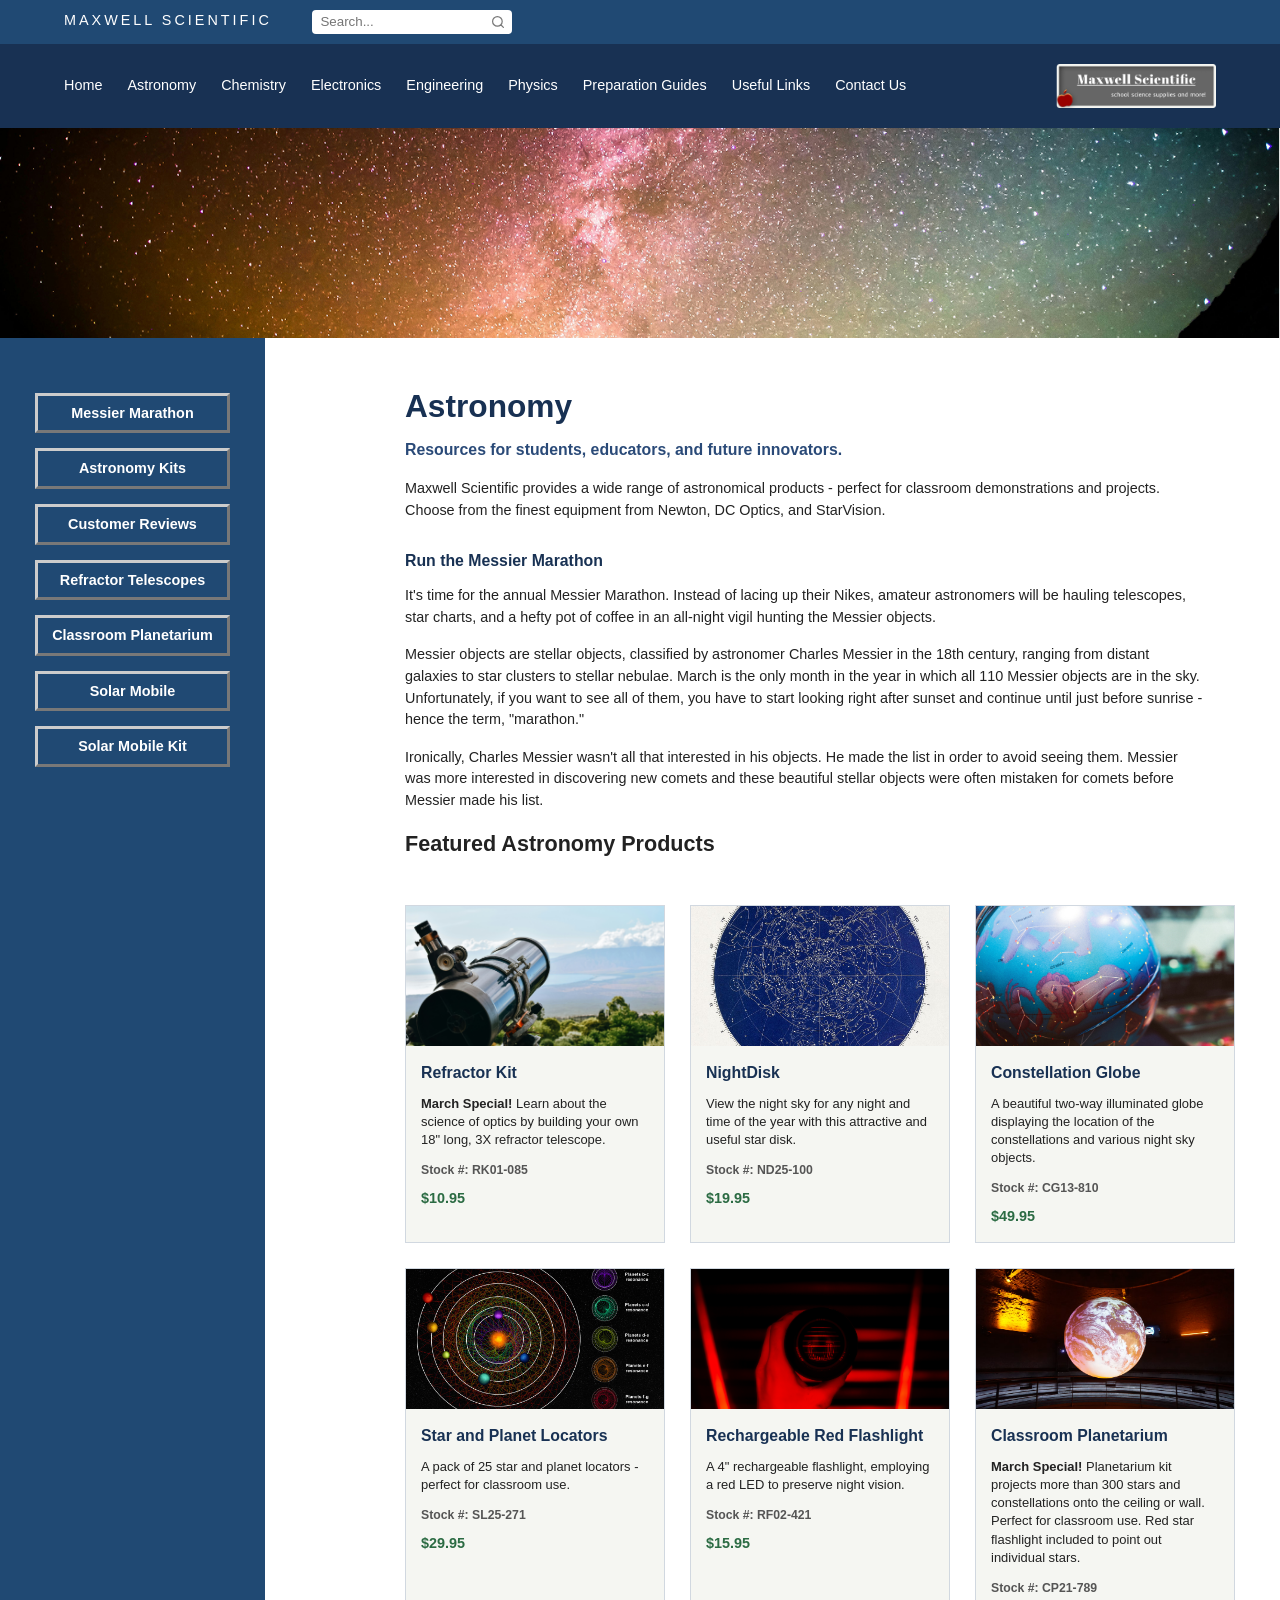
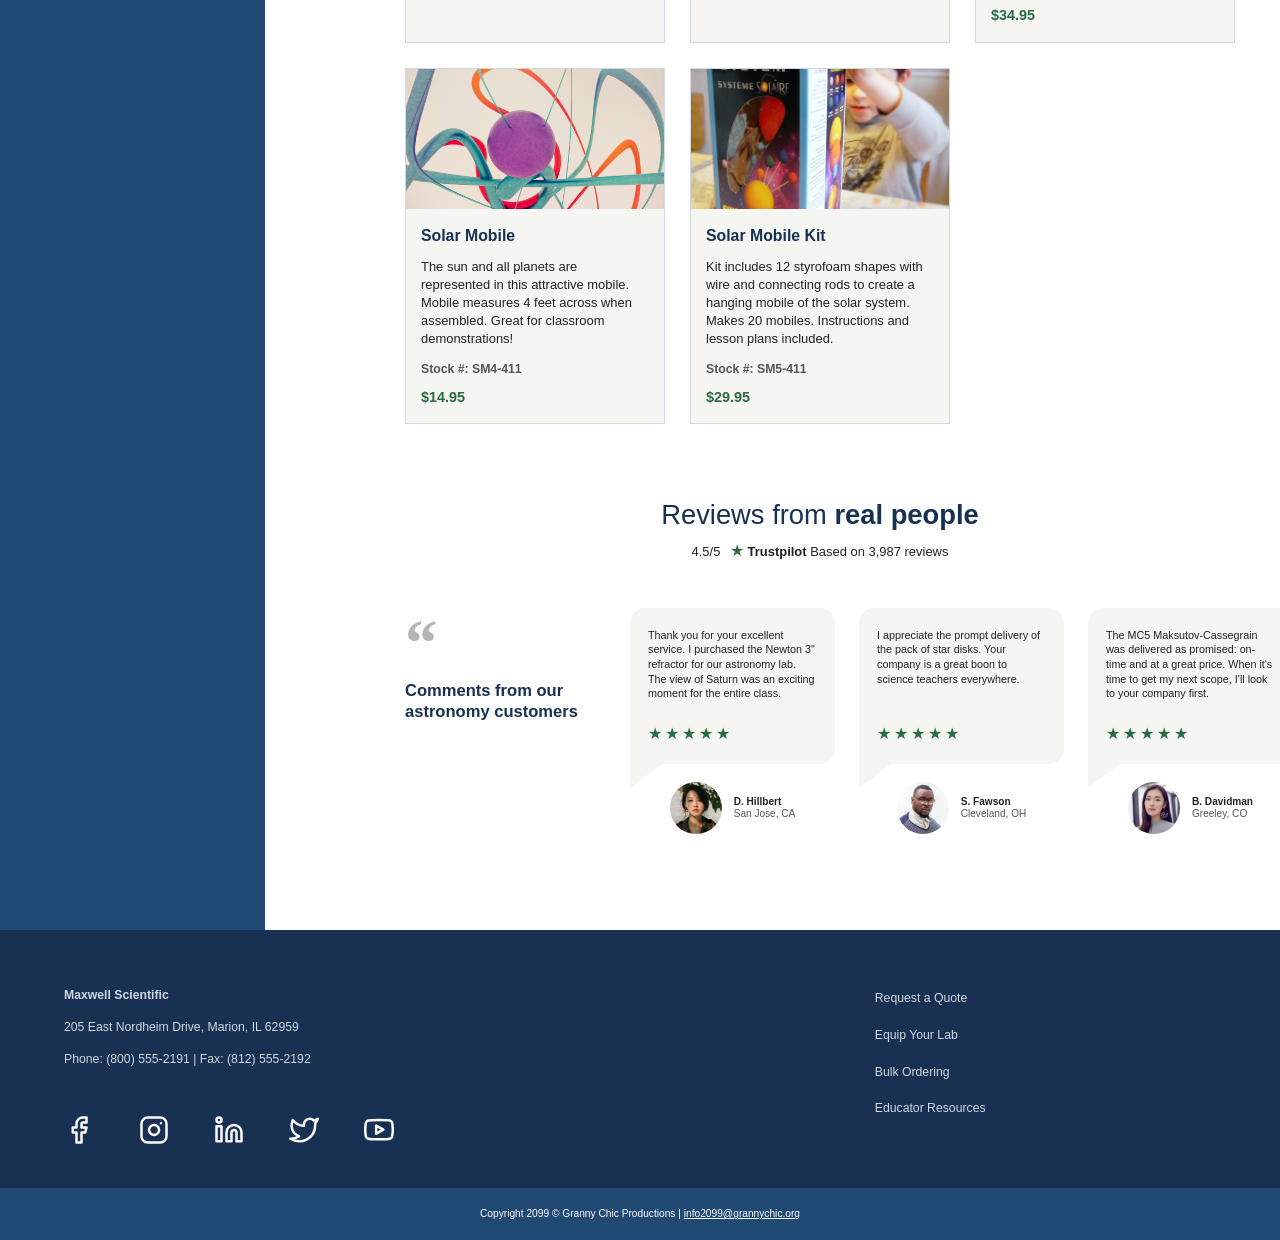
==== astro.html @ 08723feb "Reorder topic cards to match nav, plus Copy edit Fix quality on a few images" ====
<!-- prettier-ignore -->
<!DOCTYPE html>
<html xmlns="http://www.w3.org/1999/xhtml" lang="en" xml:lang="en">
  <head>
    <meta charset="UTF-8" />
    <meta name="viewport" content="width=device-width, initial-scale=1.0" />
    <meta
      name="description"
      content="Explore the cosmos with Maxwell Scientific's astronomy kits, stargazing tools, and celestial models designed for hands-on STEM learning." />
    <title>Maxwell Scientific - Astronomy</title>
    <link rel="stylesheet" href="./assets/css/maxwell.css" />
    <link rel="icon" href="favicon.png" type="image/png" />
  </head>
  <body>
    <!-- Site Header: Utility Bar + Main Navigation -->
    <header class="site-header">
      <div class="top-bar">
        <div class="container top-bar-content">
          <a class="brand-text" href="index.html">MAXWELL SCIENTIFIC</a>
          <search>
            <div class="search-box">
              <span class="search-icon" aria-hidden="true"></span>
              <input type="search" placeholder="Search..." aria-label="Search" />
            </div>
          </search>
        </div>
      </div>

      <div class="main-nav-bar">
        <div class="container nav-content">
          <nav class="main-nav" aria-label="Primary navigation">
            <ul class="nav-links">
              <li><a href="index.html">Home</a></li>
              <li><a class="current" href="#">Astronomy</a></li>
              <li><a href="chem.html">Chemistry</a></li>
              <li><a href="elect.html">Electronics</a></li>
              <li><a href="eng.html">Engineering</a></li>
              <li><a href="physics.html">Physics</a></li>
              <li><a href="prepare.html">Preparation Guides</a></li>
              <li><a href="links.html">Useful Links</a></li>
              <li><a href="contact.html">Contact Us</a></li>
            </ul>
          </nav>

          <div class="nav-logo">
            <a href="index.html">
              <img src="./assets/images/logo.png" alt="Maxwell Scientific Home" />
            </a>
          </div>
        </div>
      </div>
    </header>

    <!-- Primary Page Content -->
    <main>
      <!-- Decorative Hero Banner -->
      <div class="hero astro-banner" aria-hidden="true"></div>

      <!-- Interior Two-Column Layout (Full-Bleed Left Sidebar + Right Content) -->
      <div class="interior-layout">
        <!-- Left Sidebar for Links -->
        <aside class="sidebar" aria-label="Astronomy category links">
          <nav class="sidebar-nav" aria-label="Astronomy sections">
            <ul class="sidebar-links">
              <li><a href="#messier-heading">Messier Marathon</a></li>
              <li><a href="#featured-kits-heading">Astronomy Kits</a></li>
              <li><a href="#reviews-heading">Customer Reviews</a></li>
              <li><a href="#refractor-telescopes">Refractor Telescopes</a></li>
              <li><a href="#classroom-planetarium">Classroom Planetarium</a></li>
              <li><a href="#solar-mobile">Solar Mobile</a></li>
              <li><a href="#solar-mobile-kit">Solar Mobile Kit</a></li>
            </ul>
          </nav>
        </aside>

        <!-- Right Main Content Column -->
        <div class="interior-content">
          <!-- Astronomy Intro -->
          <section class="astro-intro" aria-labelledby="astro-heading">
            <h1 id="astro-heading">Astronomy</h1>
            <p class="astro-lead">Resources for students, educators, and future innovators.</p>
            <p>
              Maxwell Scientific provides a wide range of astronomical products - perfect for classroom demonstrations and projects. Choose from the finest
              equipment from Newton, DC Optics, and StarVision.
            </p>
          </section>

          <!-- Messier Marathon Article -->
          <section class="astro-article" aria-labelledby="messier-heading">
            <h2 id="messier-heading">Run the Messier Marathon</h2>
            <p>
              It's time for the annual Messier Marathon. Instead of lacing up their Nikes, amateur astronomers will be hauling telescopes, star charts, and a
              hefty pot of coffee in an all-night vigil hunting the Messier objects.
            </p>
            <p>
              Messier objects are stellar objects, classified by astronomer Charles Messier in the 18th century, ranging from distant galaxies to star clusters
              to stellar nebulae. March is the only month in the year in which all 110 Messier objects are in the sky. Unfortunately, if you want to see all of
              them, you have to start looking right after sunset and continue until just before sunrise - hence the term, "marathon."
            </p>
            <p>
              Ironically, Charles Messier wasn't all that interested in his objects. He made the list in order to avoid seeing them. Messier was more interested
              in discovering new comets and these beautiful stellar objects were often mistaken for comets before Messier made his list.
            </p>
          </section>

          <!-- 8 Product Placeholder Boxes (3 on top 2 rows, 2 on bottom row) -->
          <section aria-labelledby="featured-kits-heading">
            <h2 id="featured-kits-heading">Featured Astronomy Products</h2>

            <div class="product-grid">
              <article class="product-card">
                <img src="./assets/images/refactor.jpg" alt="Refractor Telescope Kit box and components" class="product-thumbnail" />
                <div class="product-info">
                  <h3 id="refractor-telescopes">Refractor Kit</h3>
                  <p class="product-description">
                    <strong>March Special! </strong>Learn about the science of optics by building your own 18" long, 3X refractor telescope.
                  </p>
                  <div class="product-meta">Stock #: RK01-085</div>
                  <p class="product-price">$10.95</p>
                </div>
              </article>

              <article class="product-card">
                <img src="./assets/images/planispheric-disk.jpg" alt="NightDisk star and planet locator wheel" class="product-thumbnail" />
                <div class="product-info">
                  <h3>NightDisk</h3>
                  <p class="product-description">View the night sky for any night and time of the year with this attractive and useful star disk.</p>
                  <div class="product-meta">Stock #: ND25-100</div>
                  <p class="product-price">$19.95</p>
                </div>
              </article>

              <article class="product-card">
                <img src="./assets/images/constellation-globe.jpg" alt="Illuminated constellation globe" class="product-thumbnail" />
                <div class="product-info">
                  <h3>Constellation Globe</h3>
                  <p class="product-description">
                    A beautiful two-way illuminated globe displaying the location of the constellations and various night sky objects.
                  </p>
                  <div class="product-meta">Stock #: CG13-810</div>
                  <p class="product-price">$49.95</p>
                </div>
              </article>

              <article class="product-card">
                <img src="./assets/images/planet-locator.jpg" alt="Pack of star and planet locator cards" class="product-thumbnail" />
                <div class="product-info">
                  <h3>Star and Planet Locators</h3>
                  <p class="product-description">A pack of 25 star and planet locators - perfect for classroom use.</p>
                  <div class="product-meta">Stock #: SL25-271</div>
                  <p class="product-price">$29.95</p>
                </div>
              </article>

              <article class="product-card">
                <img src="./assets/images/red-led.jpg" alt="Compact red LED flashlight for night vision preservation" class="product-thumbnail" />
                <div class="product-info">
                  <h3>Rechargeable Red Flashlight</h3>
                  <p class="product-description">A 4" rechargeable flashlight, employing a red LED to preserve night vision.</p>
                  <div class="product-meta">Stock #: RF02-421</div>
                  <p class="product-price">$15.95</p>
                </div>
              </article>

              <article class="product-card">
                <img src="./assets/images/planetarium.avif" alt="Classroom planetarium projector kit" class="product-thumbnail" />
                <div class="product-info">
                  <h3 id="classroom-planetarium">Classroom Planetarium</h3>
                  <p class="product-description">
                    <strong>March Special! </strong>Planetarium kit projects more than 300 stars and constellations onto the ceiling or wall. Perfect for
                    classroom use. Red star flashlight included to point out individual stars.
                  </p>
                  <div class="product-meta">Stock #: CP21-789</div>
                  <p class="product-price">$34.95</p>
                </div>
              </article>

              <article class="product-card">
                <img src="./assets/images/solar-mobile.jpg" alt="Solar system mobile models" class="product-thumbnail" />
                <div class="product-info">
                  <h3 id="solar-mobile">Solar Mobile</h3>
                  <p class="product-description">
                    The sun and all planets are represented in this attractive mobile. Mobile measures 4 feet across when assembled. Great for classroom
                    demonstrations!
                  </p>
                  <div class="product-meta">Stock #: SM4-411</div>
                  <p class="product-price">$14.95</p>
                </div>
              </article>

              <article class="product-card">
                <img src="./assets/images/solar-mobile-kit.png" alt="Solar Mobile Kit" class="product-thumbnail" />
                <div class="product-info">
                  <h3 id="solar-mobile-kit">Solar Mobile Kit</h3>
                  <p class="product-description">
                    Kit includes 12 styrofoam shapes with wire and connecting rods to create a hanging mobile of the solar system. Makes 20 mobiles.
                    Instructions and lesson plans included.
                  </p>
                  <div class="product-meta">Stock #: SM5-411</div>
                  <p class="product-price">$29.95</p>
                </div>
              </article>
            </div>
          </section>

          <!-- Customer Reviews Section -->
          <section class="reviews-section" aria-labelledby="reviews-heading">
            <div class="reviews-header">
              <h2 id="reviews-heading">Reviews from <strong>real people</strong></h2>
              <p class="trustpilot-summary">
                <span>4.5/5</span>
                <span class="star-green" aria-hidden="true">&#x2605;</span>
                <strong>Trustpilot</strong>
                <span>Based on 3,987 reviews</span>
              </p>
            </div>

            <div class="reviews-row">
              <!-- Left Quote Callout -->
              <div class="reviews-intro">
                <span class="quote-mark" aria-hidden="true">&#x201C;</span>
                <p>Comments from our astronomy customers</p>
              </div>

              <!-- Horizontally Scrollable Review Cards -->
              <div class="reviews-cards" role="region" aria-label="Customer review cards" tabindex="0">
                <ul class="review-item">
                  <li class="review-box">
                    <p>
                      Thank you for your excellent service. I purchased the Newton 3" refractor for our astronomy lab. The view of Saturn was an exciting moment
                      for the entire class.
                    </p>
                    <p class="review-stars">&#x2605;&#x2605;&#x2605;&#x2605;&#x2605;</p>
                  </li>
                  <li class="reviewer-meta">
                    <img class="reviewer-avatar" src="./assets/images/profiles/d-hillbert.jpg" alt="" />
                    <ul class="reviewer-details" style="list-style: none">
                      <li class="reviewer-name">D. Hillbert</li>
                      <li class="reviewer-location">San Jose, CA</li>
                    </ul>
                  </li>
                </ul>

                <ul class="review-item">
                  <li class="review-box">
                    <p>I appreciate the prompt delivery of the pack of star disks. Your company is a great boon to science teachers everywhere.</p>
                    <p class="review-stars">&#x2605;&#x2605;&#x2605;&#x2605;&#x2605;</p>
                  </li>
                  <li class="reviewer-meta">
                    <img class="reviewer-avatar" src="./assets/images/profiles/s-fawson.webp" alt="" />
                    <ul class="reviewer-details" style="list-style: none">
                      <li class="reviewer-name">S. Fawson</li>
                      <li class="reviewer-location">Cleveland, OH</li>
                    </ul>
                  </li>
                </ul>

                <ul class="review-item">
                  <li class="review-box">
                    <p>
                      The MC5 Maksutov-Cassegrain was delivered as promised: on-time and at a great price. When it's time to get my next scope, I'll look to
                      your company first.
                    </p>
                    <p class="review-stars">&#x2605;&#x2605;&#x2605;&#x2605;&#x2605;</p>
                  </li>
                  <li class="reviewer-meta">
                    <img class="reviewer-avatar" src="./assets/images/profiles/b-davidman.jpg" alt="" />
                    <ul class="reviewer-details" style="list-style: none">
                      <li class="reviewer-name">B. Davidman</li>
                      <li class="reviewer-location">Greeley, CO</li>
                    </ul>
                  </li>
                </ul>
              </div>
            </div>
          </section>
        </div>
      </div>
    </main>

    <!-- Site Footer -->
    <footer class="main-footer">
      <div class="container footer-content">
        <div class="footer-left">
          <address class="company-address">
            <p><strong>Maxwell Scientific</strong></p>
            <p>205 East Nordheim Drive, Marion, IL 62959</p>
            <p>Phone: <a href="tel:8005552191">(800) 555-2191</a> | Fax: (812) 555-2192</p>
          </address>

          <div class="social-icons">
            <a href="https://www.example.com">
              <img src="./assets/images/facebook.svg" alt="Maxwell Scientific on Facebook" width="30" height="30" />
            </a>
            <a href="https://www.example.com">
              <img src="./assets/images/instagram.svg" alt="Maxwell Scientific on Instagram" width="30" height="30" />
            </a>
            <a href="https://www.example.com">
              <img src="./assets/images/linkedin.svg" alt="Maxwell Scientific on LinkedIn" width="30" height="30" />
            </a>
            <a href="https://www.example.com">
              <img src="./assets/images/twitter.svg" alt="Maxwell Scientific on X (Twitter)" width="30" height="30" />
            </a>
            <a href="https://www.example.com">
              <img src="./assets/images/youtube.svg" alt="Maxwell Scientific on YouTube" width="30" height="30" />
            </a>
          </div>
        </div>

        <nav class="footer-right" aria-label="Footer navigation">
          <ul class="footer-links">
            <li><a href="https://example.com">Request a Quote</a></li>
            <li><a href="https://example.com">Equip Your Lab</a></li>
            <li><a href="https://example.com">Bulk Ordering</a></li>
            <li><a href="https://example.com">Educator Resources</a></li>
          </ul>
        </nav>
      </div>

      <div class="copyright-bar">
        <small>Copyright 2099 &#xA9; Granny Chic Productions | <a href="mailto:info2099@grannychic.org">info2099@grannychic.org</a></small>
      </div>
    </footer>

    <!-- CIS-1310-NET01 • COLLAB | astro.html v.10h | Leslie Berrie (berriel@dupage.edu) • Nidal Abu-shukhaidem (abu-shukhaidemn@dupage.edu) | CC0-1.0 -->
  </body>
</html>
---- assets/css/maxwell.css ----
/* CIS-1310-NET01 • COLLAB | maxwell.css v.10h | Leslie Berrie (berriel@dupage.edu) • Nidal Abu-shukhaidem (abu-shukhaidemn@dupage.edu) | CC0-1.0 */

/* 1. Reset and Base Styles */
*,
*::before,
*::after {
  box-sizing: border-box;
}

* {
  margin: 0;
  padding: 0;
}

.nav-content img {
  display: block;
  padding: 20px 0;
  width: 160px;
  height: auto;
}

/* 2. Document root behaviors */
html {
  font-size: 90%;
  -webkit-text-size-adjust: 100%;
  scroll-behavior: smooth;
  /* max-width: 80%; */
  margin: 0 auto;
  background-color: #f1eee7;
}

/* 3. Base canvas and typography */
body {
  min-height: 100vh;
  font-family: Arial, Helvetica, sans-serif;
  font-size: 1rem;
  line-height: 1.5;
  color: #222;
  background-color: #fff;
}

/* 4. Maxwell Sci styles */
a {
  text-decoration: none;
  color: inherit;
}

header {
  background-color: #183153;
}

.container {
  width: 90%;
  max-width: 1440px;
  margin: 0 auto;
}

/* Top Utility Bar */
.top-bar {
  background-color: #204973;
  padding: 10px 0;
}

.top-bar-content {
  display: flex;
  gap: 40px;
}

.brand-text {
  color: #fff;
  font-size: 1rem;
  letter-spacing: 3px;
}

.search-box {
  position: relative;
  display: inline-flex;
  align-items: center;
}

.search-icon {
  position: absolute;
  right: 0.55rem;
  top: 50%;
  transform: translateY(-50%);
  width: 12px;
  height: 12px;
  background-image: url("../images/search.svg");
  background-size: contain;
  background-repeat: no-repeat;
  background-position: center;
  pointer-events: none;
  opacity: 0.6;
}

.search-box input {
  padding: 0.3rem 2rem 0.3rem 0.6rem;
  border-radius: 4px;
  border: none;
  width: 200px;
}

/* Main Navigation */
.main-nav {
  background-color: #183153;
  padding: 15px 0;
}

.nav-content {
  display: flex;
  justify-content: space-between;
  align-items: center;
}

.nav-links {
  list-style: none;
  display: flex;
  gap: 25px;
}

.nav-links a {
  color: #fff;
  font-size: 1rem;
  padding: 8px 0 0;
}

a.current {
  cursor: default;
  pointer-events: none;
}

.nav-links a:hover,
.nav-links a:focus-visible {
  color: #f7bc41;
  box-shadow: inset 0 2px 0 0 #d18a00;
  border-color: #555;
}

nav ul {
  list-style: none;
}

ul {
  line-height: 2em;
}

/* Hero Section */
.hero {
  height: 210px;
  width: 100%;
  background-size: cover;
  background-position: center center;
  background-repeat: no-repeat;
}

.splash-banner {
  background-image: url("../images/hero_splash.jpg");
}

.astro-banner {
  background-image: url("../images/astro_banner.jpg");
  background-position: top center;
}

.elect-banner {
  background-image: url("../images/elect-banner2.avif");
  background-position: center 30%;
}

/* Intro Section */
.intro {
  background-color: #fff;
}

.intro-content {
  display: flex;
  align-items: center;
}

.intro-text h1 {
  color: #183153;
  font-size: 3.5rem;
  padding: 20px 0 0;
}

.intro-text p.hero-lead {
  color: #2a4a78;
  font-size: 1.3rem;
  font-weight: normal;
  width: 60%;
}

.intro-action {
  padding: 40px 0 80px;
}

.cta-btn {
  background-color: #f7bc41;
  color: #222;
  font-weight: bold;
  padding: 18px 3px;
  border-radius: 10px;
  font-size: 1rem;
  display: inline-block;
  text-align: center;
  min-width: 200px;
}

.cta-btn:hover,
.cta-btn:focus-visible {
  background-color: #e5a930;
}

/* Color Blocks Section */
.department-container {
  background-color: #f5f6f2;
  padding: 30px 0;
  margin: 0 auto;
  text-align: center;
}

.department-container h2 {
  font-size: 1.5rem;
  padding: 0 5% 20px;
  color: #2a4a78;
}

.blocks-container {
  display: flex;
  justify-content: space-between;
  gap: 5%;
}

.block {
  flex: 1;
  aspect-ratio: 3 / 2;
  display: flex;
  flex-direction: column;
  justify-content: space-between;
  color: #fff;
  padding: 20px 15px;
  gap: 25px;
}

.block-blue {
  background-color: #2b5d8d;
}
.block-green {
  background-color: #2b6b43;
}
.block-yellow {
  background-color: #a16900;
}
.block-brown {
  background-color: #7a3e2d;
}
.block-teal {
  background-color: #13666a;
}

/* Main Footer */
.main-footer {
  background-color: #183153;
  color: #d1d8e0;
  padding: 50px 0 0;
  line-height: 2.6;
  font-size: 0.85rem;
}

footer address {
  font-style: normal;
}

.footer-content {
  margin-bottom: 30px;
  display: flex;
  justify-content: space-between;
}

.social-icons {
  display: flex;
  gap: 45px;
  margin-top: 40px;
}

.social-icons a:hover,
.social-icons:focus-visible {
  border-bottom: 2px dotted white;
}

.footer-right {
  margin-right: 20%;
}

.footer-links {
  list-style: none;
}

.footer-links li {
  line-height: 3;
  margin: 0;
  padding: 0;
}

.footer-links a:hover,
.footer-links:focus-visible {
  text-decoration: underline dotted;
}

/* Copyright Bar */
.copyright-bar {
  background-color: #204973;
  color: #fff;
  text-align: center;
  padding: 10px 0;
  font-size: 0.85rem;
}

.copyright-bar a {
  color: #fff;
  text-decoration: underline;
}

/* 5. Astronomy Interior Page Styles */
.interior-layout {
  display: flex;
  width: 100%;
}

/* Left Sidebar (hugs left boundary, matches .top-bar & .copyright-bar #204973) */
.sidebar {
  width: 265px;
  flex-shrink: 0;
  background-color: #204973;
  color: #fff;
  padding: 45px 35px;
}

.sidebar-nav a {
  margin-top: 10px;
  display: block;
  text-align: center;
  text-decoration: none;
  font-weight: bold;
  color: #f7bc41;
  margin-bottom: 15px;
  border: 3px outset #cccccc;
}

.sidebar-links li {
  line-height: 2.4;
}

.sidebar-links a {
  color: #fff;
  font-size: 1rem;
}

.sidebar-links a:hover,
.sidebar-links a:focus-visible {
  color: #f7bc41;
  text-decoration: underline dotted;
}

/* Right Main Content Area */
.interior-content {
  flex: 1;
  min-width: 0;
  background-color: #fff;
  padding: 45px 0 80px 140px;
}

.astro-intro,
.astro-article {
  max-width: 840px;
  padding-right: 40px;
}

.astro-intro h1 {
  color: #183153;
  font-size: 2.2rem;
  margin-bottom: 8px;
}

.astro-lead {
  color: #2a4a78;
  font-size: 1.1rem;
  font-weight: bold;
  margin-bottom: 14px;
}

.astro-intro p {
  margin-bottom: 16px;
}

.astro-article {
  margin-top: 28px;
}

.astro-article h2 {
  color: #183153;
  font-size: 1.1rem;
  margin-bottom: 12px;
}

.astro-article p {
  margin-bottom: 16px;
}

/* 5 Product Placeholder Boxes */
.product-grid {
  display: flex;
  flex-wrap: wrap;
  gap: 75px 115px;
  max-width: 830px;
  margin: 65px 0 95px;
}

.product-box {
  width: 200px;
  aspect-ratio: 3 / 2;
  background-color: #f5f6f2;
  border: 1px solid #555;
}

/* Customer Reviews Section */
.reviews-section {
  margin-top: 20px;
}

.reviews-header {
  text-align: center;
  max-width: 830px;
  margin-bottom: 45px;
}

.reviews-header h2 {
  color: #183153;
  font-size: 1.9rem;
  font-weight: normal;
  margin-bottom: 4px;
}

.trustpilot-summary {
  font-size: 0.9rem;
  color: #222;
}

.star-green {
  color: #2b6b43;
  font-size: 1.1rem;
  margin-left: 6px;
}

.reviews-row {
  display: flex;
  align-items: flex-start;
  gap: 35px;
}

.reviews-intro {
  width: 190px;
  flex-shrink: 0;
  padding-top: 10px;
}

.quote-mark {
  display: block;
  font-family: Georgia, serif;
  font-size: 4.5rem;
  font-weight: bold;
  line-height: 0.8;
  color: #b5b5b5;
  margin-bottom: 10px;
}

.reviews-intro p {
  color: #183153;
  font-size: 1.15rem;
  font-weight: bold;
  line-height: 1.3;
}

/* Horizontally Scrolling Review Cards Track */
.reviews-cards {
  display: flex;
  gap: 24px;
  overflow-x: auto;
  padding-bottom: 16px;
  padding-right: 40px;
}

.review-item {
  width: 205px;
  flex-shrink: 0;
  list-style: none;
  display: flex;
  flex-direction: column;
}

.review-box {
  position: relative;
  background-color: #f5f6f2;
  padding: 20px 18px;
  margin-bottom: 18px;
  border-radius: 15px 15px 15px 0;
  flex: 1;
  display: flex;
  flex-direction: column;
  justify-content: space-between;
}

.review-box::after {
  content: "";
  position: absolute;
  bottom: -24px;
  left: 0;
  width: 0;
  height: 0;
  border-top: 24px solid #f5f6f2;
  border-right: 32px solid transparent;
}

.review-box p {
  font-size: 0.75rem;
  line-height: 1.35;
  color: #222;
  margin-bottom: 22px;
}

p.review-stars {
  color: #2b6b43;
  font-size: 1.1rem;
  letter-spacing: 3px;
  margin-bottom: 0;
}

.reviewer-meta {
  display: flex;
  align-items: center;
  justify-content: center;
  gap: 12px;
}

.reviewer-avatar {
  width: 52px;
  height: 52px;
  border-radius: 50%;
  background-color: #136fd8;
  object-fit: cover;
  object-position: center;
  flex-shrink: 0;
  display: block;
}

img.reviewer-avatar {
  background-color: transparent;
}

.reviewer-details {
  list-style: none;
}

.reviewer-name {
  font-size: 0.7rem;
  font-weight: bold;
  color: #222;
  line-height: 1.2;
}

.reviewer-location {
  font-size: 0.7rem;
  color: #555;
  line-height: 1.2;
}

/* Featured Electronics Products */

.product-grid {
  display: grid;
  grid-template-columns: repeat(3, 1fr);
  gap: 25px;
  max-width: 830px;
  margin: 45px 0 70px;
}

.product-card {
  background-color: #f5f6f2;
  border: 1px solid #d1d8e0;
  overflow: hidden;
  transition: transform 0.2s ease;
}

.product-thumbnail {
  width: 100%;
  height: 140px;
  object-fit: cover;
  display: block;
}

.product-info {
  padding: 15px;
}

.product-info h3 {
  color: #183153;
  font-size: 1.1rem;
  margin-bottom: 10px;
}

.product-description {
  font-size: 0.9rem;
  line-height: 1.4;
  margin-bottom: 12px;
  color: #222;
}

.product-meta {
  font-size: 0.85rem;
  font-weight: bold;
  color: #555;
}

.product-price {
  color: #2b6b43;
  font-weight: bold;
  font-size: 1rem;
  margin-top: 8px;
}

/* ==========================================================================
   Contact Page Styles
   ========================================================================== */

.interior-contact {
  width: 100%;
  margin: 0;
  padding: 0;
  display: flex;
  flex: 1;
  min-width: 0;
  justify-content: center;
}

.contact-layout {
  max-width: none;
  display: flex;
  flex-direction: row;
  align-items: center;
  gap: 50px;
  padding-bottom: 10px;
  width: fit-content;
}

#contact-header {
  margin: 100px 0 100px 50px;
  max-width: 540px;
  padding-left: 2.5rem;
  color: #012269;
  font-size: 1.8rem;
  line-height: 1.1;
}

p.contact-subtitle {
  padding-top: 20px;
  font-size: 1.7rem;
  font-weight: 100;
  line-height: 1.3;
  letter-spacing: 1pt;
  color: #083f97;
}

.contact-illustration {
  width: 70%;
  height: auto;
  display: block;
}

.contact-form {
  min-width: 400px;
  background-color: #f4f8fc;
  border: 1px solid #d9e6f2;
  border-radius: 12px;
  padding: 2rem;
  box-shadow: 0 8px 24px rgba(12, 43, 89, 0.08);
}

.contact-form form {
  display: flex;
  flex-direction: column;
  padding-left: 1em;
  width: 80%;
}

.contact-form label {
  display: block;
  font-size: 0.9rem;
  font-weight: 700;
  color: #0c2b59;
  margin-bottom: 0.4rem;
}

.contact-form input[type="text"],
.contact-form input[type="email"],
.contact-form textarea {
  width: 100%;
  box-sizing: border-box;
  padding: 0.7rem 0.85rem;
  margin-bottom: 1.25rem;
  background-color: #ffffff;
  border: 1px solid #cbd5e1;
  border-radius: 6px;
  font-family: inherit;
  font-size: 0.95rem;
  color: #1e293b;
}

.contact-form input:focus,
.contact-form textarea:focus {
  outline: none;
  border-color: #0c2b59;
  box-shadow: 0 0 0 3px rgba(12, 43, 89, 0.12);
}

.contact-form textarea {
  min-height: 110px;
  resize: vertical;
}

.contact-form input[type="submit"],
.contact-form button {
  width: 100%;
  background-color: #0c2b59;
  color: #ffffff;
  border: none;
  border-radius: 6px;
  padding: 0.85rem 1.5rem;
  font-size: 1rem;
  font-weight: 700;
  cursor: pointer;
  transition: background-color 0.2s ease;
}

.contact-form input[type="submit"]:hover,
.contact-form button:hover {
  background-color: #16407d;
}

.contact-image {
  max-height: 350px;
  width: 100%;
  overflow: hidden;
}

.contact-image img {
  display: block;
  width: 100%;
  height: 100%;
  max-width: none;
  object-fit: cover;
  object-position: left center;
}

/* prepare page styles */

.prep-card {
  background-color: #f5f6f2;
  border: 1px solid #d1d8e0;
  border-radius: 6px;
  padding: 1.5em;
}

.onehalf {
  float: left;
  width: 50%;
  padding-left: 2em;
  padding-right: 2em;
}

.onehalf h2 {
  background-color: #183153;
  color: white;
  padding: 0.75rem 1rem;
  margin-bottom: 1rem;
  font-size: 1.17rem;
}

.onehalf dt {
  background-color: #204973;
  color: #183153;
  padding: 0.5rem 0.75rem;
  margin-top: 1rem;
  border-left: 5px solid #f7bc41;
}

.onehalf dd {
  padding: 0.75rem 1rem;
  background-color: white;
  border: 1px solid #d1d8e0;
  border-top: none;
}

.onehalf dt {
  background-color: #ece6d9;
  padding: 0.25em;
  font-weight: bold;
  margin-top: 0.75em;
}

/* links page styles */

.onethird {
  float: left;
  width: 33%;
  padding: 1em;
  background-color: #f5f6f2;
  border: 1px solid #d1d8e0;
  border-radius: 6px;
  min-height: 450px;
}

.onethird ul {
  padding: 0 0 0 1.35rem;
  line-height: 1.35;
}

.onethird li {
  margin-bottom: 0.75rem;
  list-style-type: square;
}

.onethird li::marker {
  color: #204973;
}

.onethird li:last-child {
  margin-bottom: 0;
}

.onethird li:first-child {
  margin-top: 1.5rem;
}

.onethird h2 {
  background-color: #183153;
  color: #f7bc41;
  padding: 0.75rem 1rem;
  margin-bottom: 1rem;
  text-align: center;
  font-size: 1.17rem;
  min-height: 5.5rem;
  align-content: center;
}

.onethird a {
  color: #204973;
  font-weight: bold;
}

.onethird a:hover {
  color: #f7bc41;
  text-decoration: underline;
}

/* ==========================================================================
   6. Responsive & Mobile Styles (Tablet & Mobile Breakpoints)
   ========================================================================== */

/* Tablet: Drop 3-column product grid to 2 columns */
@media (max-width: 992px) {
  .interior-content {
    padding: 40px 5% 60px;
  }

  .product-grid {
    grid-template-columns: repeat(2, 1fr);
  }

  /* Contact Page: Stack header and form vertically */
  .contact-layout {
    flex-direction: column;
    width: 100%;
    gap: 30px;
    padding: 40px 5% 60px;
  }

  #contact-header {
    margin: 0;
    padding-left: 0;
    text-align: center;
    max-width: 600px;
  }

  .contact-illustration {
    margin: 24px auto 0;
  }

  .contact-form {
    width: 100%;
    max-width: 520px;
    min-width: 0;
  }

  .contact-form form {
    width: 100%;
    padding-left: 0;
  }

  h1#contact-heading {
    font-size: 2.9rem;
  }

  p.contact-subtitle {
    font-size: 1.2rem;
  }
}

/* Mobile & Small Tablet: 768px */
@media (max-width: 768px) {
  /* 1. Top Utility Bar: Stack title + search centered */
  .top-bar-content {
    flex-direction: column;
    align-items: center;
    gap: 12px;
    text-align: center;
  }

  .search-box input {
    width: 260px;
    padding: 0.45rem 2rem 0.45rem 0.75rem;
  }

  /* 2. Main Navigation Bar: Move logo above wrapped links */
  .nav-content {
    flex-direction: column-reverse;
    align-items: center;
    gap: 5px;
    padding-bottom: 10px;
  }

  .nav-content img {
    padding: 15px 0 5px;
  }

  .main-nav {
    padding: 5px 0 10px;
    width: 100%;
  }

  .nav-links {
    flex-wrap: wrap;
    justify-content: center;
    gap: 10px 20px;
  }

  /* 3. Hero Banner: Trim height for mobile screens */
  .hero {
    height: 140px;
  }

  /* 4. Landing Page Intro ("Hands-on Learning") */
  .intro-text {
    text-align: center;
  }

  .intro-text h1 {
    font-size: 2.4rem;
    line-height: 1.2;
    padding-top: 25px;
  }

  .intro-text p.hero-lead {
    width: 100%;
    font-size: 1.15rem;
    margin-top: 12px;
  }

  .intro-action {
    padding: 30px 0 50px;
  }

  .cta-btn {
    min-width: 240px;
  }

  /* 5. Five Jewel-Toned Feature Boxes: Centered vertical stack */
  .department-container h2 {
    padding: 0 5% 20px;
    font-size: 1.1rem;
  }

  .blocks-container {
    flex-direction: column;
    align-items: center;
    gap: 20px;
  }

  .block {
    flex: none;
    width: 100%;
    max-width: 360px;
  }

  /* 6. Interior Pages: Hide left sidebar */
  .interior-layout {
    flex-direction: column;
  }

  .sidebar {
    display: none;
  }

  /* Remove the 140px desktop left-padding so content centers cleanly */
  .interior-content {
    padding: 35px 5% 60px;
  }

  .astro-intro,
  .astro-article {
    padding-right: 0;
  }

  .astro-intro h1 {
    font-size: 1.9rem;
  }

  /* 7. Interior Product Grid & Placeholder Boxes */
  .product-grid {
    gap: 20px;
    margin: 30px 0 50px;
    justify-content: center;
  }

  /* 8. Customer Reviews: Stack quote callout above horizontal card track */
  .reviews-header {
    margin-bottom: 25px;
  }

  .reviews-header h2 {
    font-size: 1.5rem;
  }

  .reviews-row {
    flex-direction: column;
    align-items: center;
    gap: 20px;
  }

  .reviews-intro {
    width: 100%;
    text-align: center;
    padding-top: 0;
  }

  .quote-mark {
    font-size: 3.5rem;
    margin-bottom: 4px;
  }

  .reviews-cards {
    width: 100%;
    padding-right: 0;
  }

  /* 9. Footer: Center-aligned 4-band vertical stack */
  .main-footer {
    padding-top: 35px;
    text-align: center;
  }

  .footer-content {
    flex-direction: column;
    align-items: center;
    gap: 30px;
  }

  .social-icons {
    justify-content: center;
    gap: 25px;
    margin-top: 25px;
  }

  .footer-right {
    margin-right: 0;
  }

  .footer-links li {
    line-height: 2.4;
  }

  /* Contact Page: Mobile type & card spacing */
  #contact-header {
    font-size: 1.4rem;
  }

  p.contact-subtitle {
    font-size: 1.2rem;
  }

  .contact-illustration {
    width: 85%;
    max-width: 320px;
  }

  .contact-form {
    padding: 1.5rem;
  }
}

/* Narrow Phones: 1-column product cards */
@media (max-width: 600px) {
  .product-grid {
    grid-template-columns: 1fr;
  }

  .product-thumbnail {
    height: 180px;
  }

  h1#contact-heading {
    font-size: 2rem;
  }

  p.contact-subtitle {
    font-size: 1.1rem;
  }
}
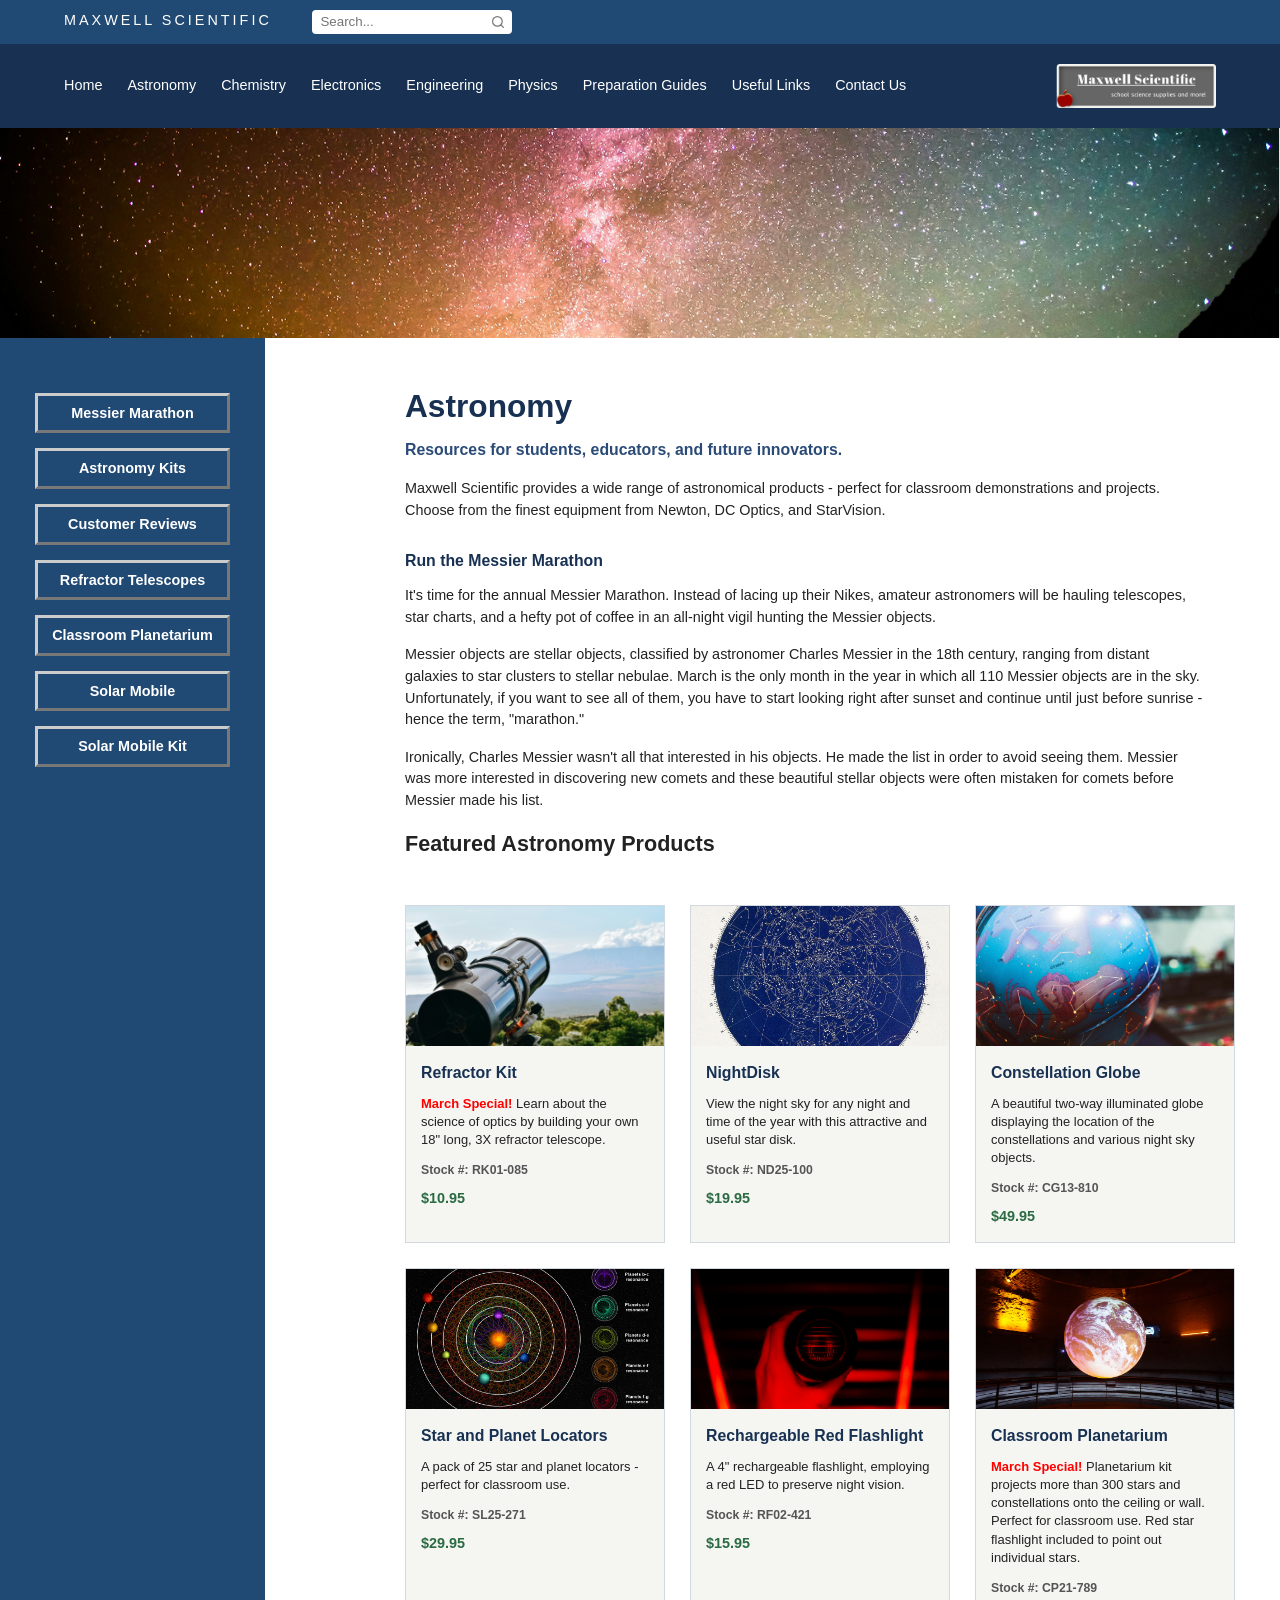
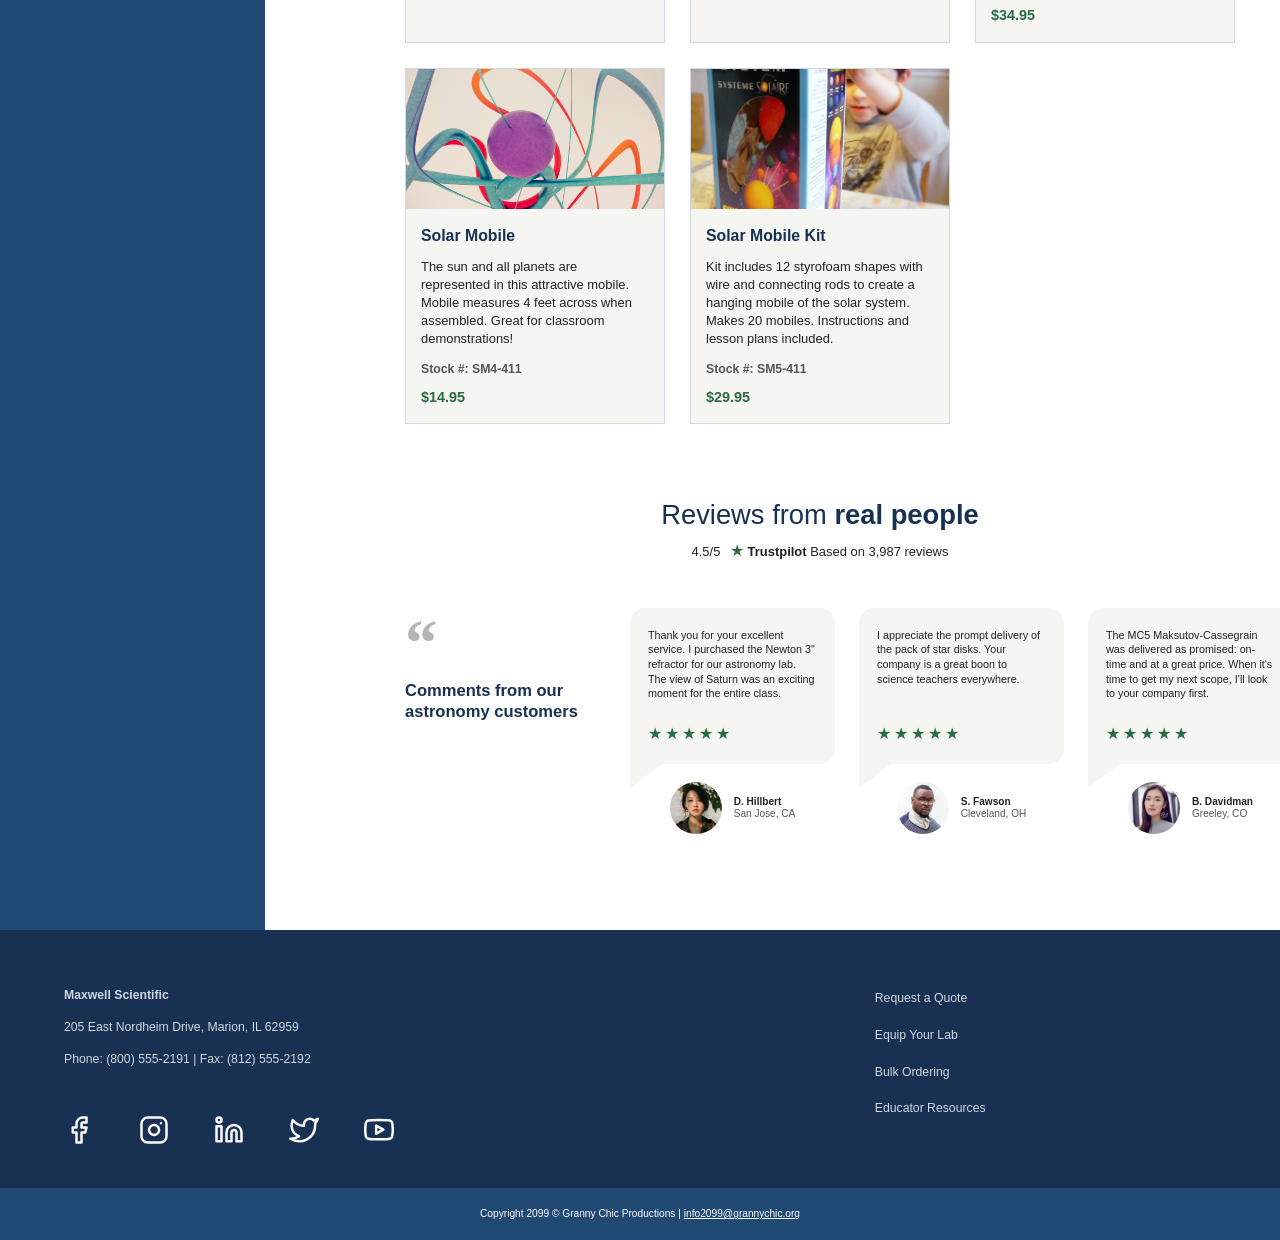
==== commit 5e2fd933: "Delete inline styles for reviews accross pages and add "March Special" class" ====
--- a/astro.html
+++ b/astro.html
@@ -113,7 +113,7 @@
                 <div class="product-info">
                   <h3 id="refractor-telescopes">Refractor Kit</h3>
                   <p class="product-description">
-                    <strong>March Special! </strong>Learn about the science of optics by building your own 18" long, 3X refractor telescope.
+                    <span class="special">March Special!</span> Learn about the science of optics by building your own 18" long, 3X refractor telescope.
                   </p>
                   <div class="product-meta">Stock #: RK01-085</div>
                   <p class="product-price">$10.95</p>
@@ -167,7 +167,7 @@
                 <div class="product-info">
                   <h3 id="classroom-planetarium">Classroom Planetarium</h3>
                   <p class="product-description">
-                    <strong>March Special! </strong>Planetarium kit projects more than 300 stars and constellations onto the ceiling or wall. Perfect for
+                    <span class="special">March Special!</span> Planetarium kit projects more than 300 stars and constellations onto the ceiling or wall. Perfect for
                     classroom use. Red star flashlight included to point out individual stars.
                   </p>
                   <div class="product-meta">Stock #: CP21-789</div>
@@ -234,7 +234,7 @@
                   </li>
                   <li class="reviewer-meta">
                     <img class="reviewer-avatar" src="./assets/images/profiles/d-hillbert.jpg" alt="" />
-                    <ul class="reviewer-details" style="list-style: none">
+                    <ul class="reviewer-details">
                       <li class="reviewer-name">D. Hillbert</li>
                       <li class="reviewer-location">San Jose, CA</li>
                     </ul>
@@ -248,7 +248,7 @@
                   </li>
                   <li class="reviewer-meta">
                     <img class="reviewer-avatar" src="./assets/images/profiles/s-fawson.webp" alt="" />
-                    <ul class="reviewer-details" style="list-style: none">
+                    <ul class="reviewer-details">
                       <li class="reviewer-name">S. Fawson</li>
                       <li class="reviewer-location">Cleveland, OH</li>
                     </ul>
@@ -265,7 +265,7 @@
                   </li>
                   <li class="reviewer-meta">
                     <img class="reviewer-avatar" src="./assets/images/profiles/b-davidman.jpg" alt="" />
-                    <ul class="reviewer-details" style="list-style: none">
+                    <ul class="reviewer-details">
                       <li class="reviewer-name">B. Davidman</li>
                       <li class="reviewer-location">Greeley, CO</li>
                     </ul>
--- a/assets/css/maxwell.css
+++ b/assets/css/maxwell.css
@@ -162,9 +162,24 @@
   background-position: top center;
 }
 
+.chem-banner {
+  background-image: url("../images/chem-banner.jpg");
+  background-position: center 15%;
+}
+
 .elect-banner {
   background-image: url("../images/elect-banner2.avif");
   background-position: center 30%;
+}
+
+.eng-banner {
+  background-image: url("../images/eng-banner.jpg");
+  background-position: center 1%;
+}
+
+.physics-banner {
+  background-image: url("../images/physics-banner.png");
+  background-position: center center;
 }
 
 /* Intro Section */
@@ -408,12 +423,17 @@
 }
 
 /* 5 Product Placeholder Boxes */
-.product-grid {
+/* .product-grid {
   display: flex;
   flex-wrap: wrap;
   gap: 75px 115px;
   max-width: 830px;
   margin: 65px 0 95px;
+} */
+
+.special {
+  font-weight: bold;
+  color: red;
 }
 
 .product-box {
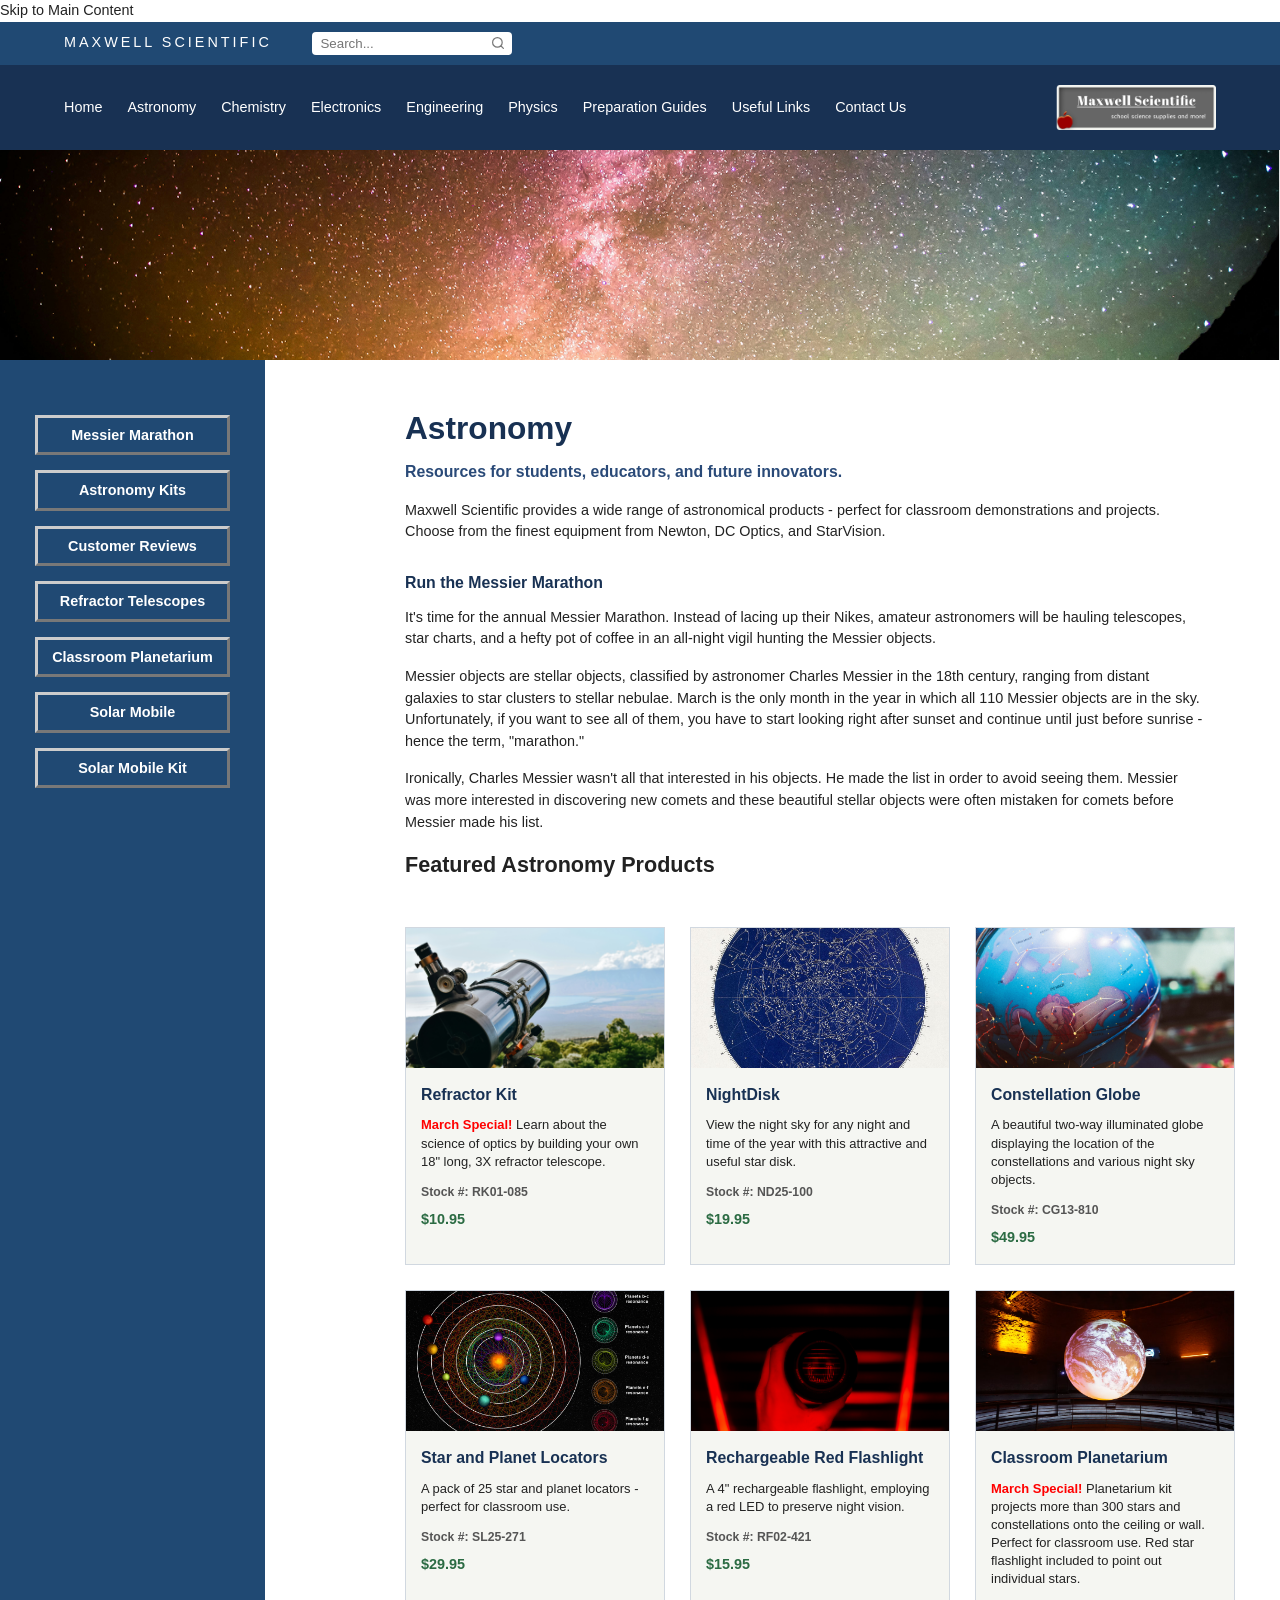
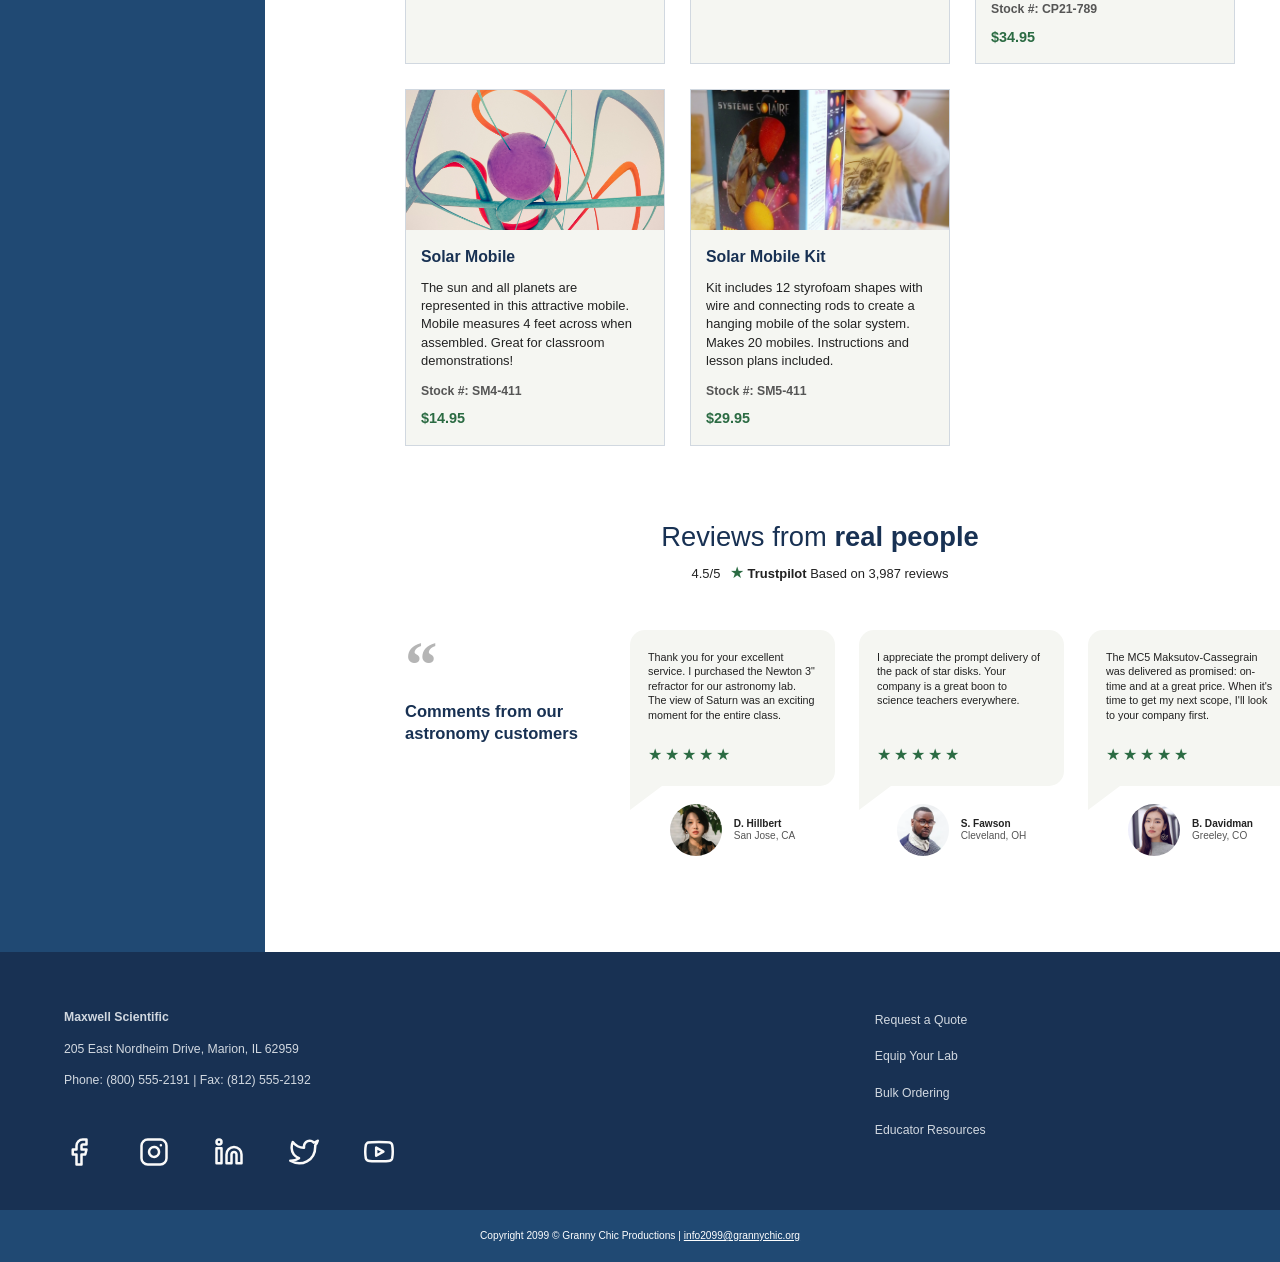
==== commit a8df5424: "Add skip navigation link to astronomy page This enhancement adds the skip navigation link into the a" ====
--- a/astro.html
+++ b/astro.html
@@ -12,6 +12,9 @@
     <link rel="icon" href="favicon.png" type="image/png" />
   </head>
   <body>
+	<!-- skip link navigation -->
+	<a class="skip-link" href="#main-content">Skip to Main Content</a>
+	
     <!-- Site Header: Utility Bar + Main Navigation -->
     <header class="site-header">
       <div class="top-bar">
@@ -52,7 +55,7 @@
     </header>
 
     <!-- Primary Page Content -->
-    <main>
+    <main id="main-content">
       <!-- Decorative Hero Banner -->
       <div class="hero astro-banner" aria-hidden="true"></div>
 
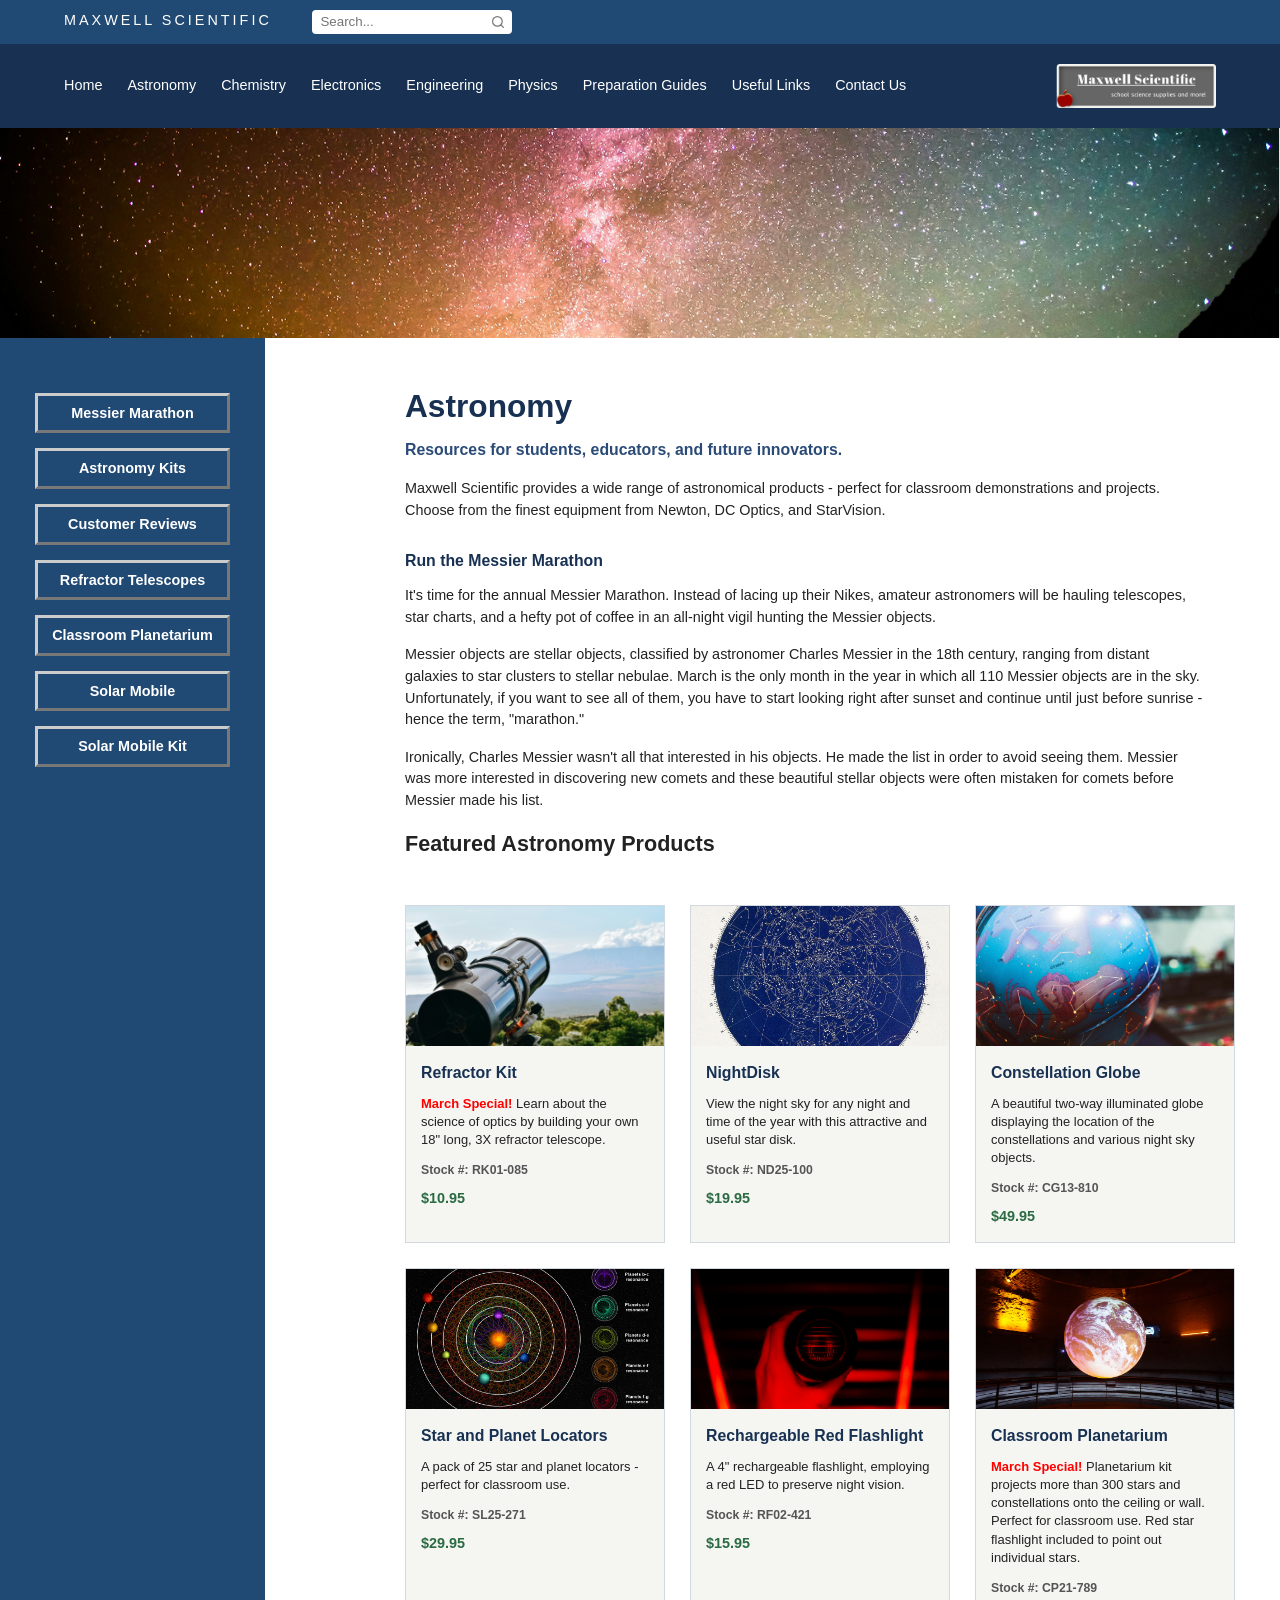
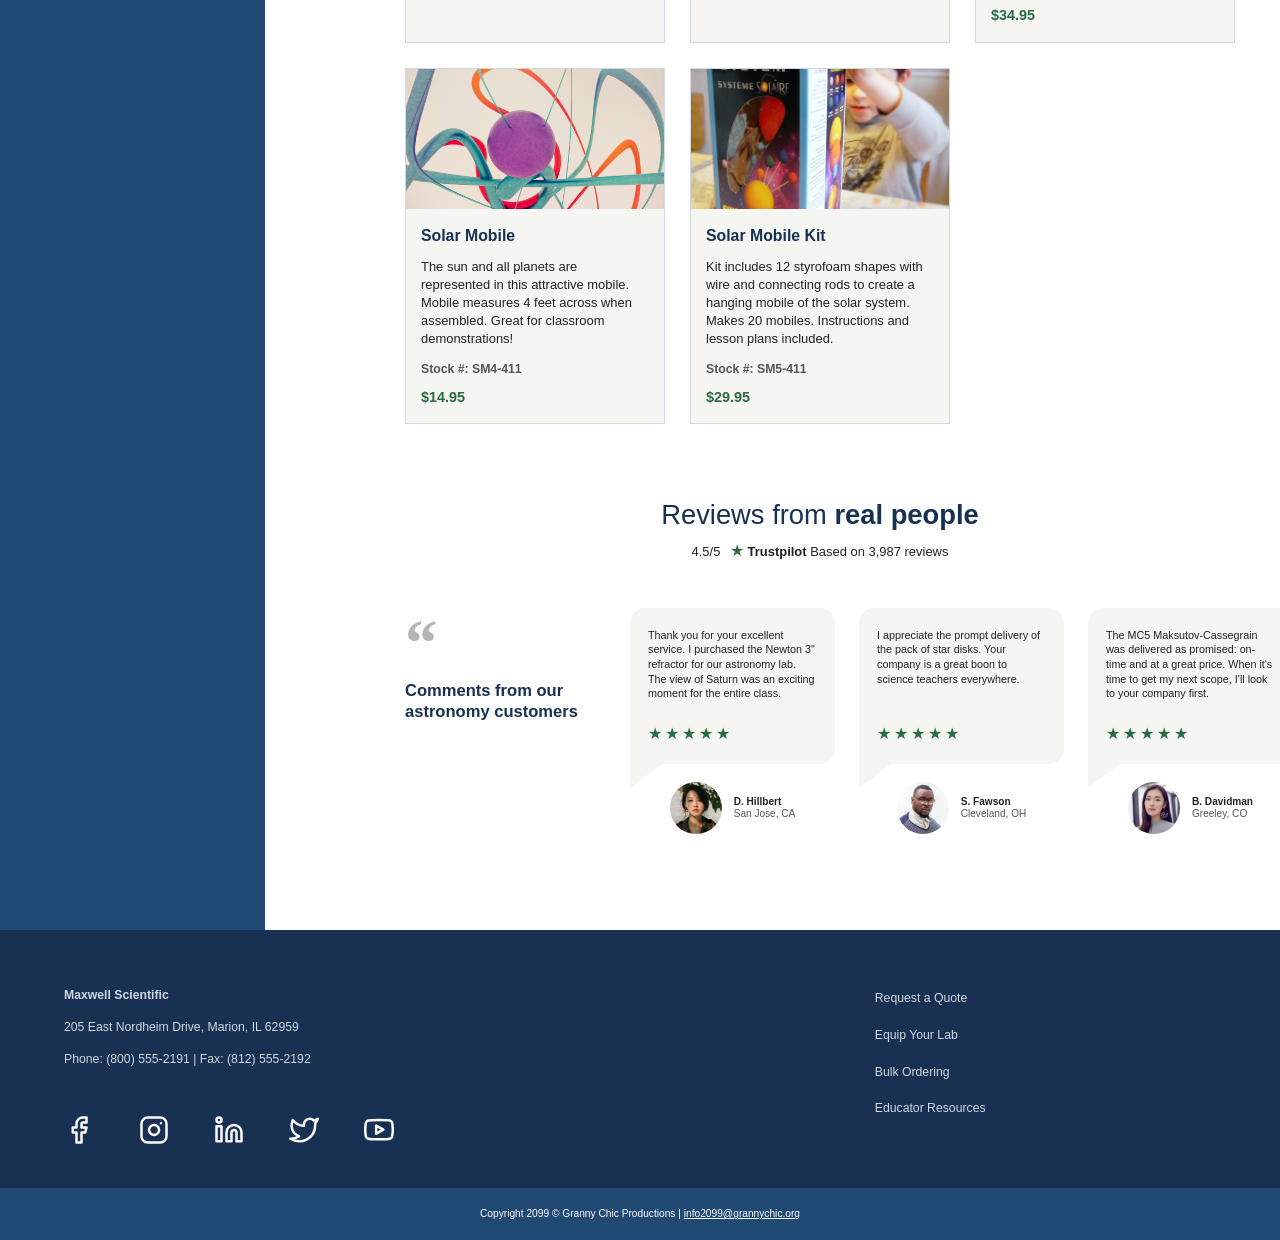
==== commit 02f09eb0: "Move social icons to assets/images/social Test home pagew/ new assets structure Bump all pages to .v" ====
--- a/astro.html
+++ b/astro.html
@@ -12,9 +12,6 @@
     <link rel="icon" href="favicon.png" type="image/png" />
   </head>
   <body>
-	<!-- skip link navigation -->
-	<a class="skip-link" href="#main-content">Skip to Main Content</a>
-	
     <!-- Site Header: Utility Bar + Main Navigation -->
     <header class="site-header">
       <div class="top-bar">
@@ -55,7 +52,7 @@
     </header>
 
     <!-- Primary Page Content -->
-    <main id="main-content">
+    <main>
       <!-- Decorative Hero Banner -->
       <div class="hero astro-banner" aria-hidden="true"></div>
 
@@ -325,6 +322,6 @@
       </div>
     </footer>
 
-    <!-- CIS-1310-NET01 • COLLAB | astro.html v.10h | Leslie Berrie (berriel@dupage.edu) • Nidal Abu-shukhaidem (abu-shukhaidemn@dupage.edu) | CC0-1.0 -->
+    <!-- CIS-1310-NET01 • COLLAB | astro.html v.11h | Leslie Berrie (berriel@dupage.edu) • Nidal Abu-shukhaidem (abu-shukhaidemn@dupage.edu) | CC0-1.0 -->
   </body>
 </html>
--- a/assets/css/maxwell.css
+++ b/assets/css/maxwell.css
@@ -805,14 +805,6 @@
   font-size: 1.17rem;
 }
 
-.onehalf dt {
-  background-color: #204973;
-  color: #183153;
-  padding: 0.5rem 0.75rem;
-  margin-top: 1rem;
-  border-left: 5px solid #f7bc41;
-}
-
 .onehalf dd {
   padding: 0.75rem 1rem;
   background-color: white;
@@ -825,6 +817,7 @@
   padding: 0.25em;
   font-weight: bold;
   margin-top: 0.75em;
+  border-left: 5px solid #f7bc41;
 }
 
 /* links page styles */
@@ -882,6 +875,30 @@
   text-decoration: underline;
 }
 
+/* add skip navigation link */
+
+.skip-link {
+  position: absolute;
+  left: -9999px;
+  top: auto;
+  width: 1px;
+  height: 1px;
+  overflow: hidden;
+}
+
+.skip-link:focus {
+  position: absolute;
+  left: 10px;
+  top: 10px;
+  width: auto;
+  height: auto;
+  padding: 12px 16px;
+  background-color: #f7bc41;
+  color: #000;
+  font-weight: bold;
+  z-index: 9999;
+}
+
 /* ==========================================================================
    6. Responsive & Mobile Styles (Tablet & Mobile Breakpoints)
    ========================================================================== */
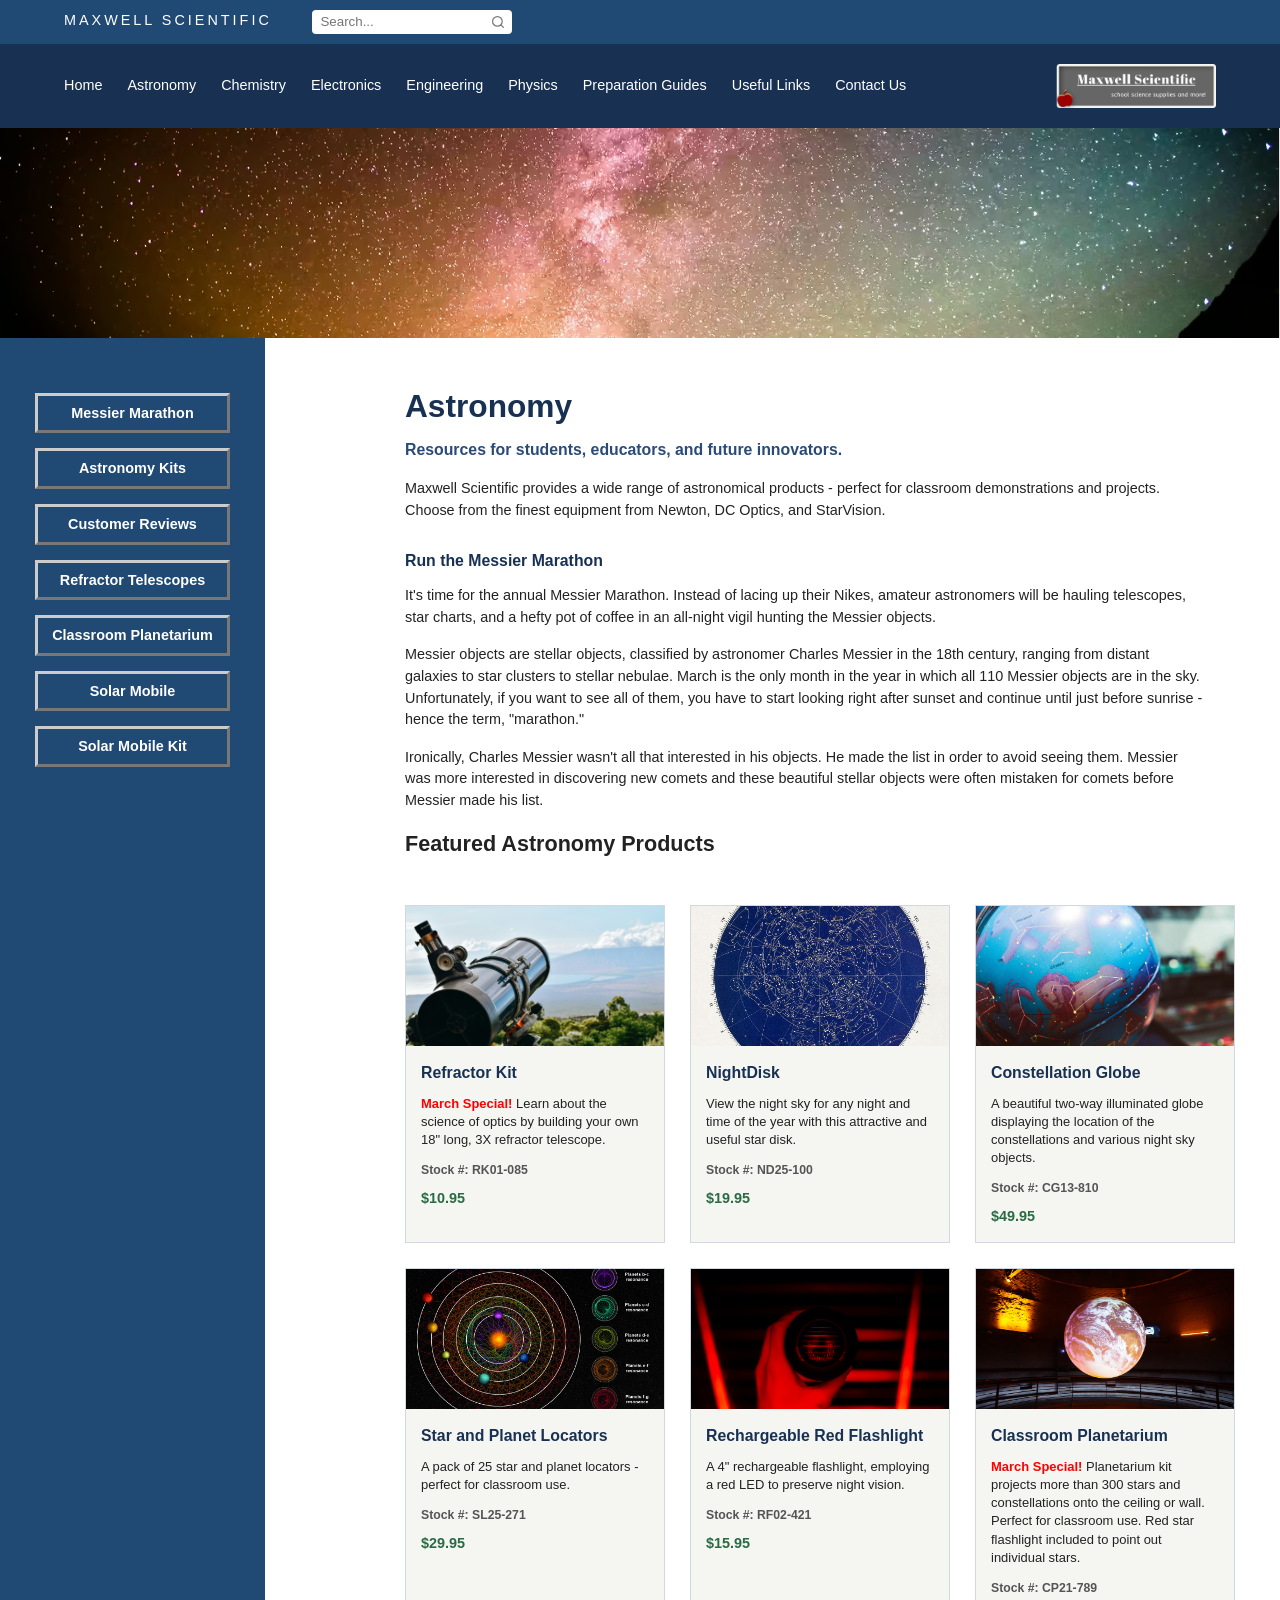
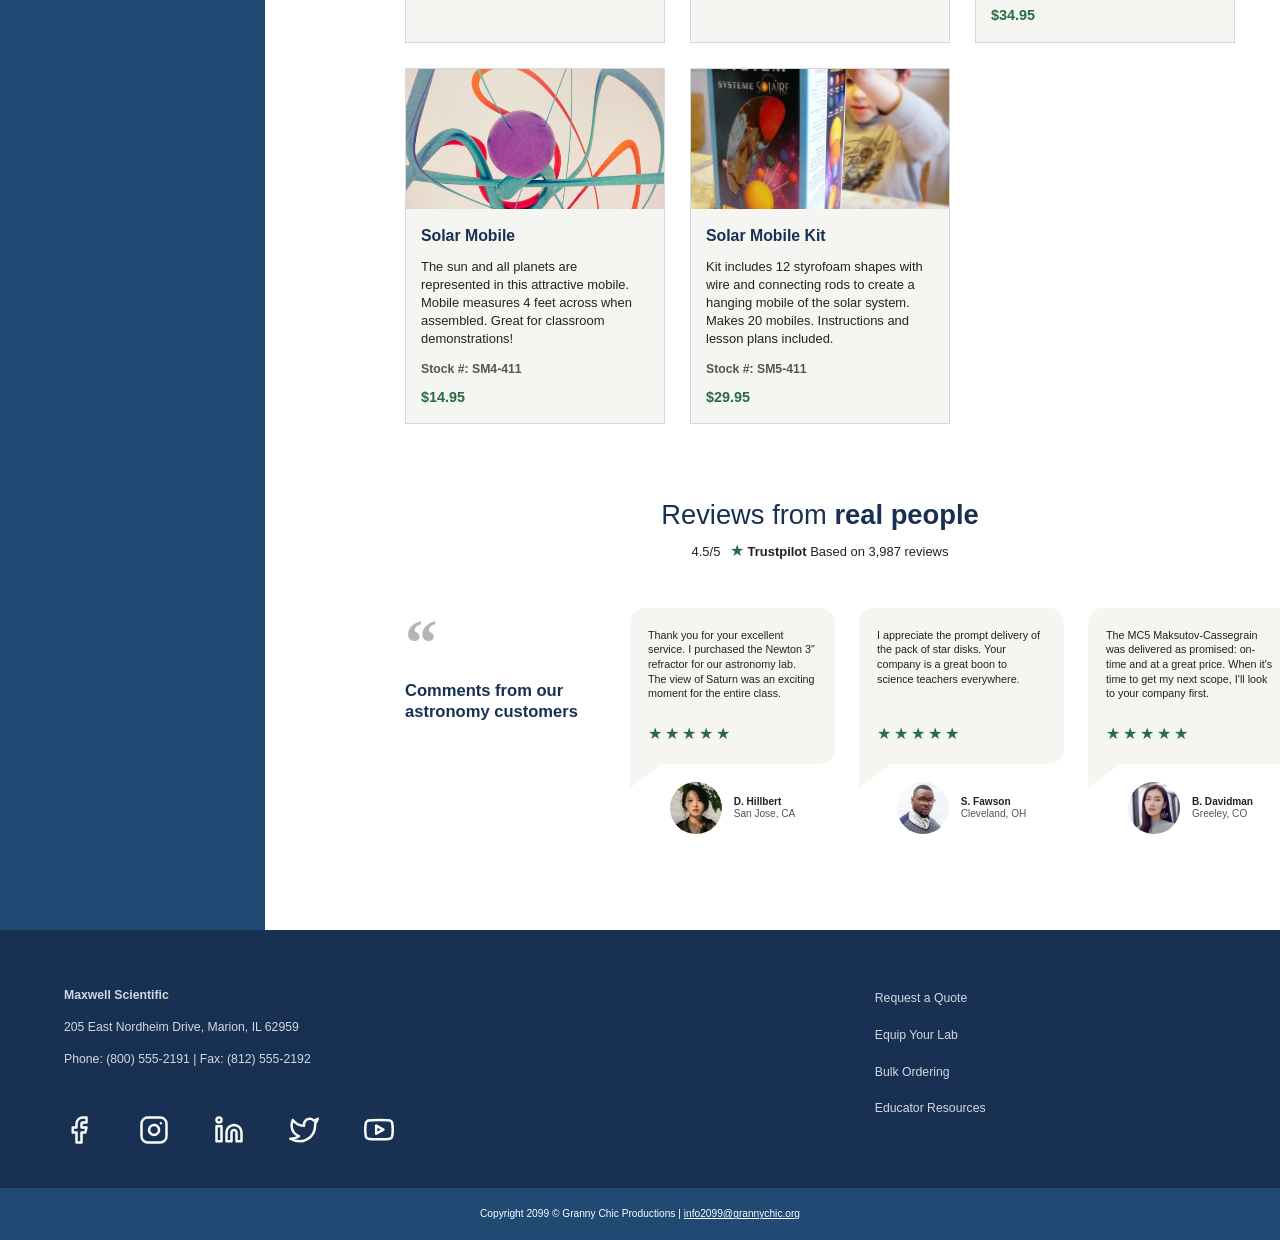
==== commit 0c10823f: "Optimize profile images + update structure to assets/images/profile/" ====
--- a/astro.html
+++ b/astro.html
@@ -233,7 +233,7 @@
                     <p class="review-stars">&#x2605;&#x2605;&#x2605;&#x2605;&#x2605;</p>
                   </li>
                   <li class="reviewer-meta">
-                    <img class="reviewer-avatar" src="./assets/images/profiles/d-hillbert.jpg" alt="" />
+                    <img class="reviewer-avatar" src="./assets/images/profiles/d-hillbert.avif" alt="" />
                     <ul class="reviewer-details">
                       <li class="reviewer-name">D. Hillbert</li>
                       <li class="reviewer-location">San Jose, CA</li>
@@ -247,7 +247,7 @@
                     <p class="review-stars">&#x2605;&#x2605;&#x2605;&#x2605;&#x2605;</p>
                   </li>
                   <li class="reviewer-meta">
-                    <img class="reviewer-avatar" src="./assets/images/profiles/s-fawson.webp" alt="" />
+                    <img class="reviewer-avatar" src="./assets/images/profiles/s-fawson.avif" alt="" />
                     <ul class="reviewer-details">
                       <li class="reviewer-name">S. Fawson</li>
                       <li class="reviewer-location">Cleveland, OH</li>
@@ -264,7 +264,7 @@
                     <p class="review-stars">&#x2605;&#x2605;&#x2605;&#x2605;&#x2605;</p>
                   </li>
                   <li class="reviewer-meta">
-                    <img class="reviewer-avatar" src="./assets/images/profiles/b-davidman.jpg" alt="" />
+                    <img class="reviewer-avatar" src="./assets/images/profiles/b-davidman.avif" alt="" />
                     <ul class="reviewer-details">
                       <li class="reviewer-name">B. Davidman</li>
                       <li class="reviewer-location">Greeley, CO</li>
@@ -290,19 +290,19 @@
 
           <div class="social-icons">
             <a href="https://www.example.com">
-              <img src="./assets/images/facebook.svg" alt="Maxwell Scientific on Facebook" width="30" height="30" />
-            </a>
-            <a href="https://www.example.com">
-              <img src="./assets/images/instagram.svg" alt="Maxwell Scientific on Instagram" width="30" height="30" />
-            </a>
-            <a href="https://www.example.com">
-              <img src="./assets/images/linkedin.svg" alt="Maxwell Scientific on LinkedIn" width="30" height="30" />
-            </a>
-            <a href="https://www.example.com">
-              <img src="./assets/images/twitter.svg" alt="Maxwell Scientific on X (Twitter)" width="30" height="30" />
-            </a>
-            <a href="https://www.example.com">
-              <img src="./assets/images/youtube.svg" alt="Maxwell Scientific on YouTube" width="30" height="30" />
+              <img src="./assets/images/social/facebook.svg" alt="Maxwell Scientific on Facebook" width="30" height="30" />
+            </a>
+            <a href="https://www.example.com">
+              <img src="./assets/images/social/instagram.svg" alt="Maxwell Scientific on Instagram" width="30" height="30" />
+            </a>
+            <a href="https://www.example.com">
+              <img src="./assets/images/social/linkedin.svg" alt="Maxwell Scientific on LinkedIn" width="30" height="30" />
+            </a>
+            <a href="https://www.example.com">
+              <img src="./assets/images//social/twitter.svg" alt="Maxwell Scientific on X (Twitter)" width="30" height="30" />
+            </a>
+            <a href="https://www.example.com">
+              <img src="./assets/images/social/youtube.svg" alt="Maxwell Scientific on YouTube" width="30" height="30" />
             </a>
           </div>
         </div>
--- a/assets/css/maxwell.css
+++ b/assets/css/maxwell.css
@@ -154,31 +154,31 @@
 }
 
 .splash-banner {
-  background-image: url("../images/hero_splash.jpg");
+  background-image: url("../images/banner/hero_splash.avif");
 }
 
 .astro-banner {
-  background-image: url("../images/astro_banner.jpg");
+  background-image: url("../images/banner/astro_banner.avif");
   background-position: top center;
 }
 
 .chem-banner {
-  background-image: url("../images/chem-banner.jpg");
+  background-image: url("../images/banner/chem-banner.avif");
   background-position: center 15%;
 }
 
 .elect-banner {
-  background-image: url("../images/elect-banner2.avif");
+  background-image: url("../images/banner/elect-banner2.avif");
   background-position: center 30%;
 }
 
 .eng-banner {
-  background-image: url("../images/eng-banner.jpg");
+  background-image: url("../images/banner/eng-banner.avif");
   background-position: center 1%;
 }
 
 .physics-banner {
-  background-image: url("../images/physics-banner.png");
+  background-image: url("../images/banner/physics-banner.avif");
   background-position: center center;
 }
 
@@ -805,6 +805,14 @@
   font-size: 1.17rem;
 }
 
+.onehalf dt {
+  background-color: #204973;
+  color: #183153;
+  padding: 0.5rem 0.75rem;
+  margin-top: 1rem;
+  border-left: 5px solid #f7bc41;
+}
+
 .onehalf dd {
   padding: 0.75rem 1rem;
   background-color: white;
@@ -817,7 +825,6 @@
   padding: 0.25em;
   font-weight: bold;
   margin-top: 0.75em;
-  border-left: 5px solid #f7bc41;
 }
 
 /* links page styles */
@@ -875,30 +882,6 @@
   text-decoration: underline;
 }
 
-/* add skip navigation link */
-
-.skip-link {
-  position: absolute;
-  left: -9999px;
-  top: auto;
-  width: 1px;
-  height: 1px;
-  overflow: hidden;
-}
-
-.skip-link:focus {
-  position: absolute;
-  left: 10px;
-  top: 10px;
-  width: auto;
-  height: auto;
-  padding: 12px 16px;
-  background-color: #f7bc41;
-  color: #000;
-  font-weight: bold;
-  z-index: 9999;
-}
-
 /* ==========================================================================
    6. Responsive & Mobile Styles (Tablet & Mobile Breakpoints)
    ========================================================================== */
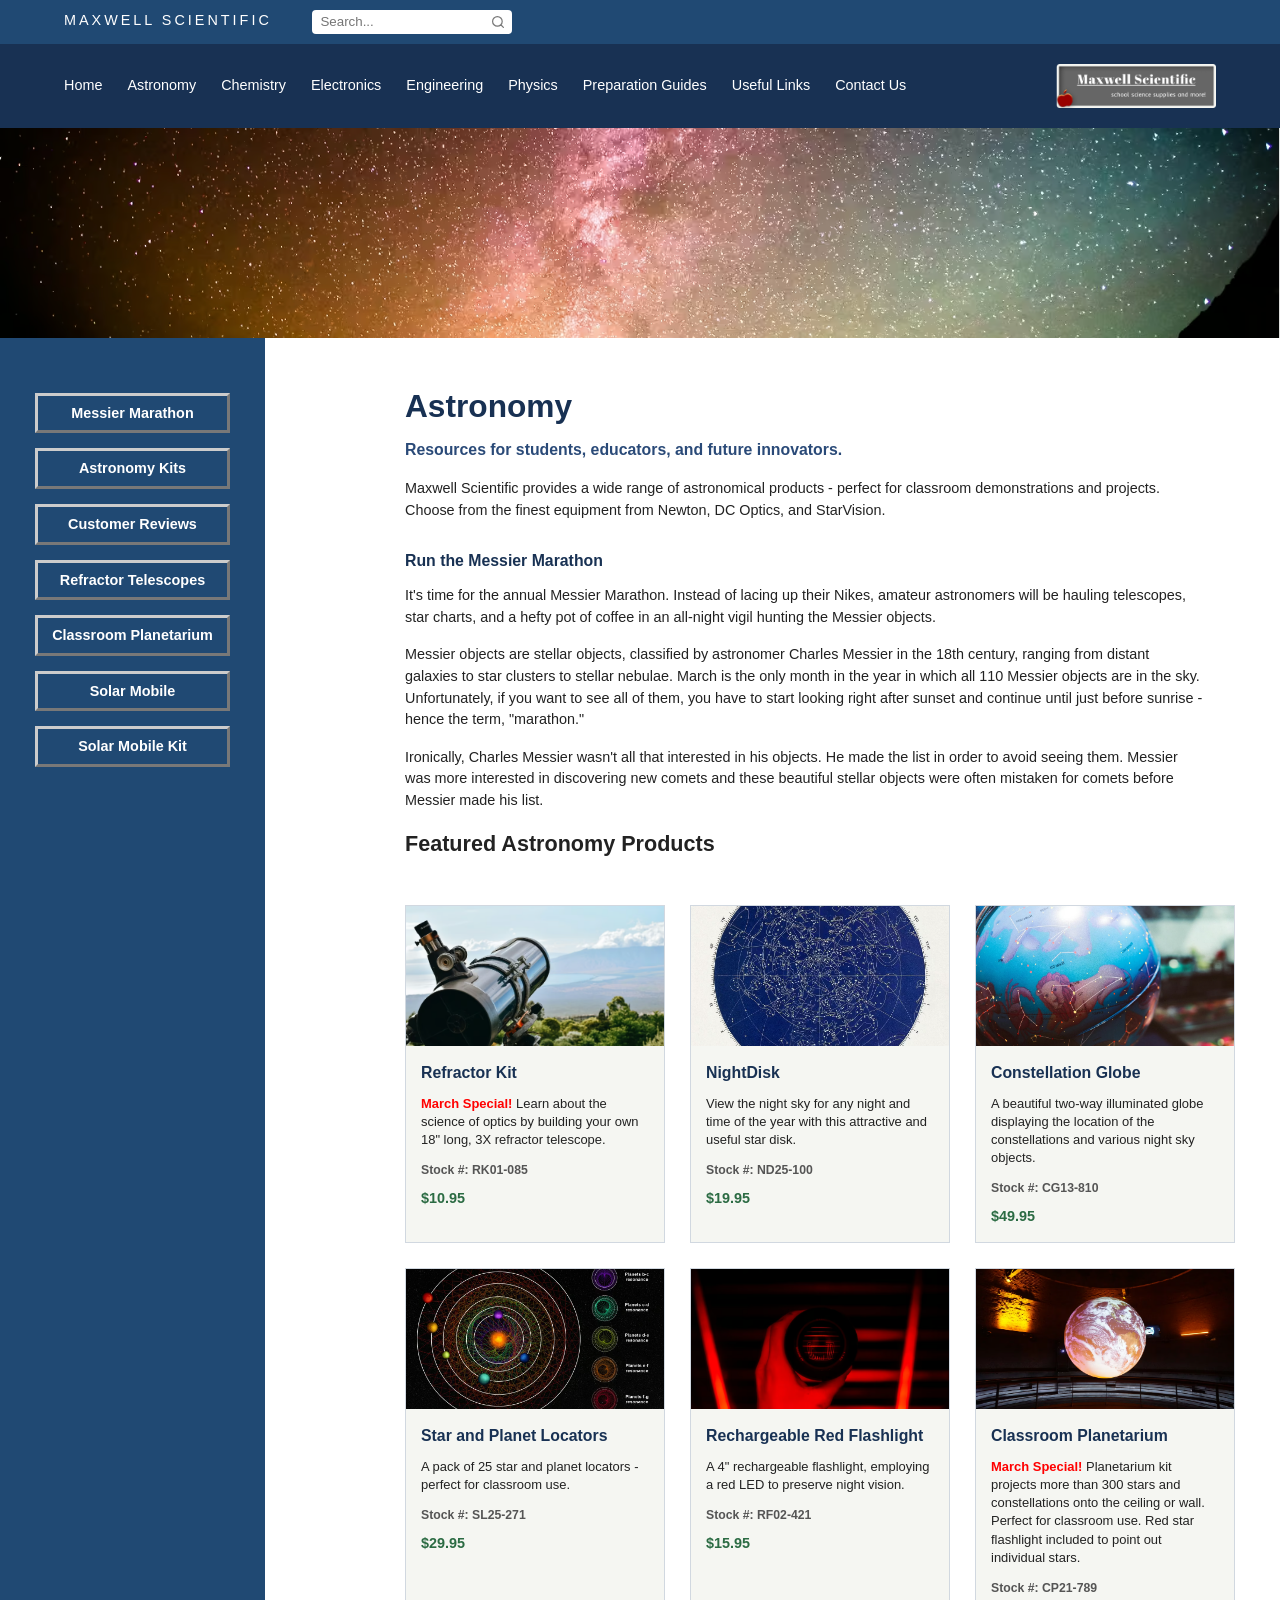
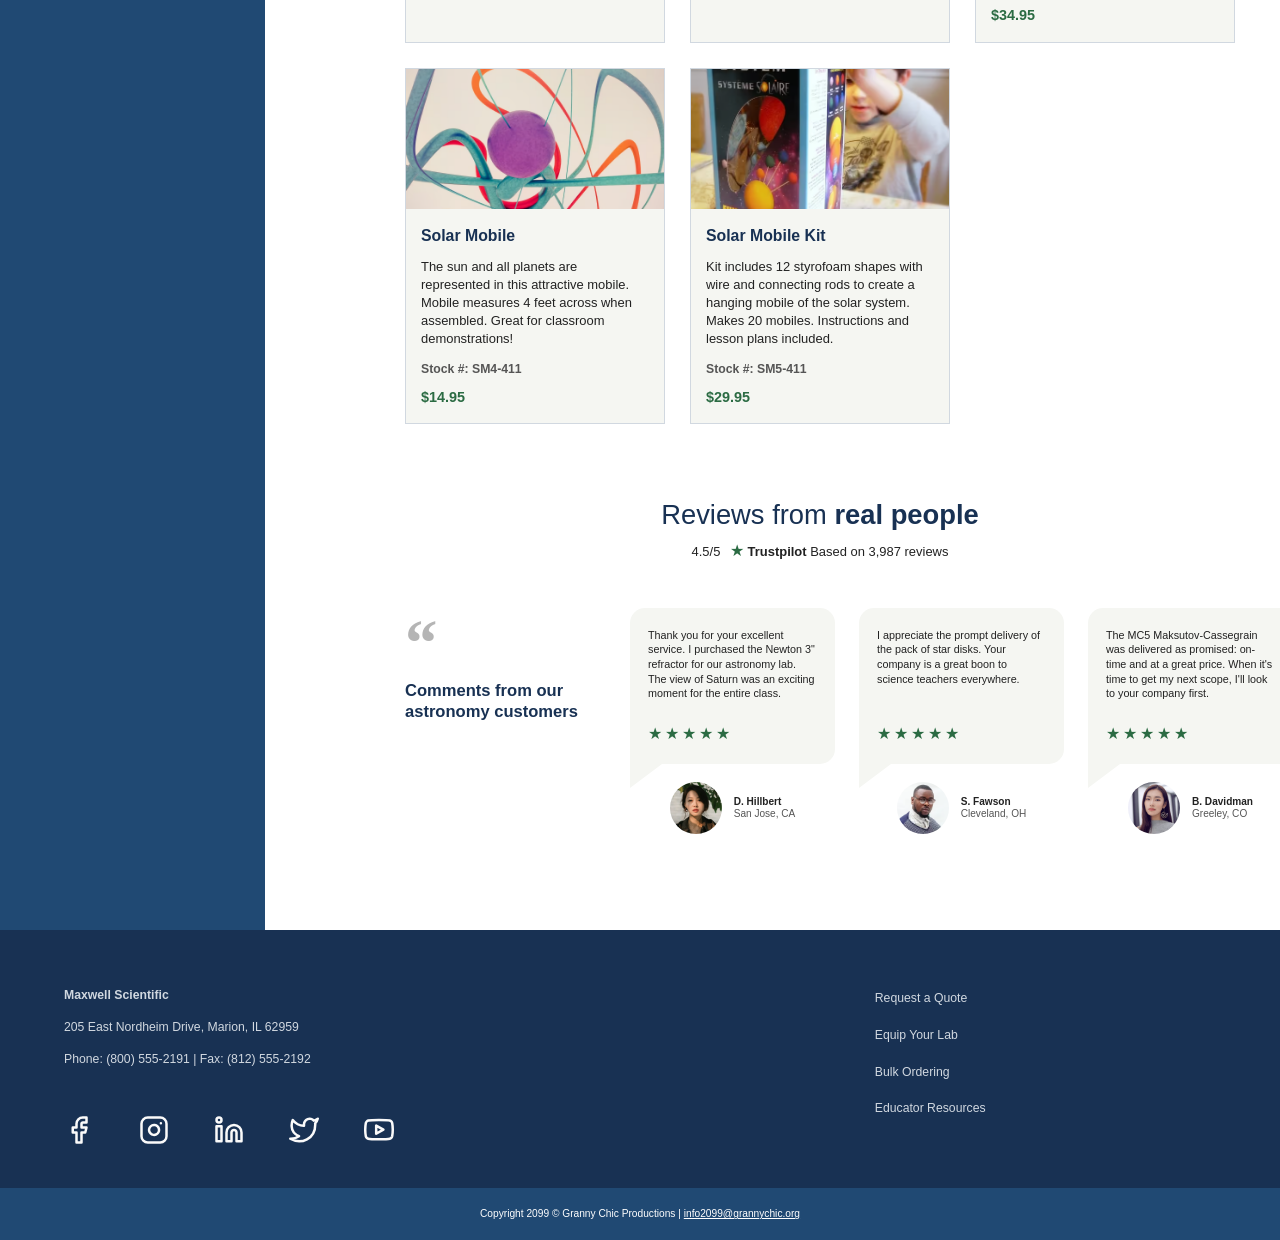
==== commit c13a6127: "Optimize Astro + Chem images and organize structure to assets/images/product/astro (chem)/" ====
--- a/astro.html
+++ b/astro.html
@@ -109,7 +109,7 @@
 
             <div class="product-grid">
               <article class="product-card">
-                <img src="./assets/images/refactor.jpg" alt="Refractor Telescope Kit box and components" class="product-thumbnail" />
+                <img src="./assets/images/product/astro/refactor.avif" alt="Refractor Telescope Kit box and components" class="product-thumbnail" />
                 <div class="product-info">
                   <h3 id="refractor-telescopes">Refractor Kit</h3>
                   <p class="product-description">
@@ -121,7 +121,7 @@
               </article>
 
               <article class="product-card">
-                <img src="./assets/images/planispheric-disk.jpg" alt="NightDisk star and planet locator wheel" class="product-thumbnail" />
+                <img src="./assets/images/product/astro/planispheric-disk.avif" alt="NightDisk star and planet locator wheel" class="product-thumbnail" />
                 <div class="product-info">
                   <h3>NightDisk</h3>
                   <p class="product-description">View the night sky for any night and time of the year with this attractive and useful star disk.</p>
@@ -131,7 +131,7 @@
               </article>
 
               <article class="product-card">
-                <img src="./assets/images/constellation-globe.jpg" alt="Illuminated constellation globe" class="product-thumbnail" />
+                <img src="./assets/images/product/astro/constellation-globe.avif" alt="Illuminated constellation globe" class="product-thumbnail" />
                 <div class="product-info">
                   <h3>Constellation Globe</h3>
                   <p class="product-description">
@@ -143,7 +143,7 @@
               </article>
 
               <article class="product-card">
-                <img src="./assets/images/planet-locator.jpg" alt="Pack of star and planet locator cards" class="product-thumbnail" />
+                <img src="./assets/images/product/astro/planet-locator.avif" alt="Pack of star and planet locator cards" class="product-thumbnail" />
                 <div class="product-info">
                   <h3>Star and Planet Locators</h3>
                   <p class="product-description">A pack of 25 star and planet locators - perfect for classroom use.</p>
@@ -153,7 +153,7 @@
               </article>
 
               <article class="product-card">
-                <img src="./assets/images/red-led.jpg" alt="Compact red LED flashlight for night vision preservation" class="product-thumbnail" />
+                <img src="./assets/images/product/astro/red-led.avif" alt="Compact red LED flashlight for night vision preservation" class="product-thumbnail" />
                 <div class="product-info">
                   <h3>Rechargeable Red Flashlight</h3>
                   <p class="product-description">A 4" rechargeable flashlight, employing a red LED to preserve night vision.</p>
@@ -163,7 +163,7 @@
               </article>
 
               <article class="product-card">
-                <img src="./assets/images/planetarium.avif" alt="Classroom planetarium projector kit" class="product-thumbnail" />
+                <img src="./assets/images/product/astro/planetarium.avif" alt="Classroom planetarium projector kit" class="product-thumbnail" />
                 <div class="product-info">
                   <h3 id="classroom-planetarium">Classroom Planetarium</h3>
                   <p class="product-description">
@@ -176,7 +176,7 @@
               </article>
 
               <article class="product-card">
-                <img src="./assets/images/solar-mobile.jpg" alt="Solar system mobile models" class="product-thumbnail" />
+                <img src="./assets/images/product/astro/solar-mobile.avif" alt="Solar system mobile models" class="product-thumbnail" />
                 <div class="product-info">
                   <h3 id="solar-mobile">Solar Mobile</h3>
                   <p class="product-description">
@@ -189,7 +189,7 @@
               </article>
 
               <article class="product-card">
-                <img src="./assets/images/solar-mobile-kit.png" alt="Solar Mobile Kit" class="product-thumbnail" />
+                <img src="./assets/images/product/astro/solar-mobile-kit.avif" alt="Solar Mobile Kit" class="product-thumbnail" />
                 <div class="product-info">
                   <h3 id="solar-mobile-kit">Solar Mobile Kit</h3>
                   <p class="product-description">
